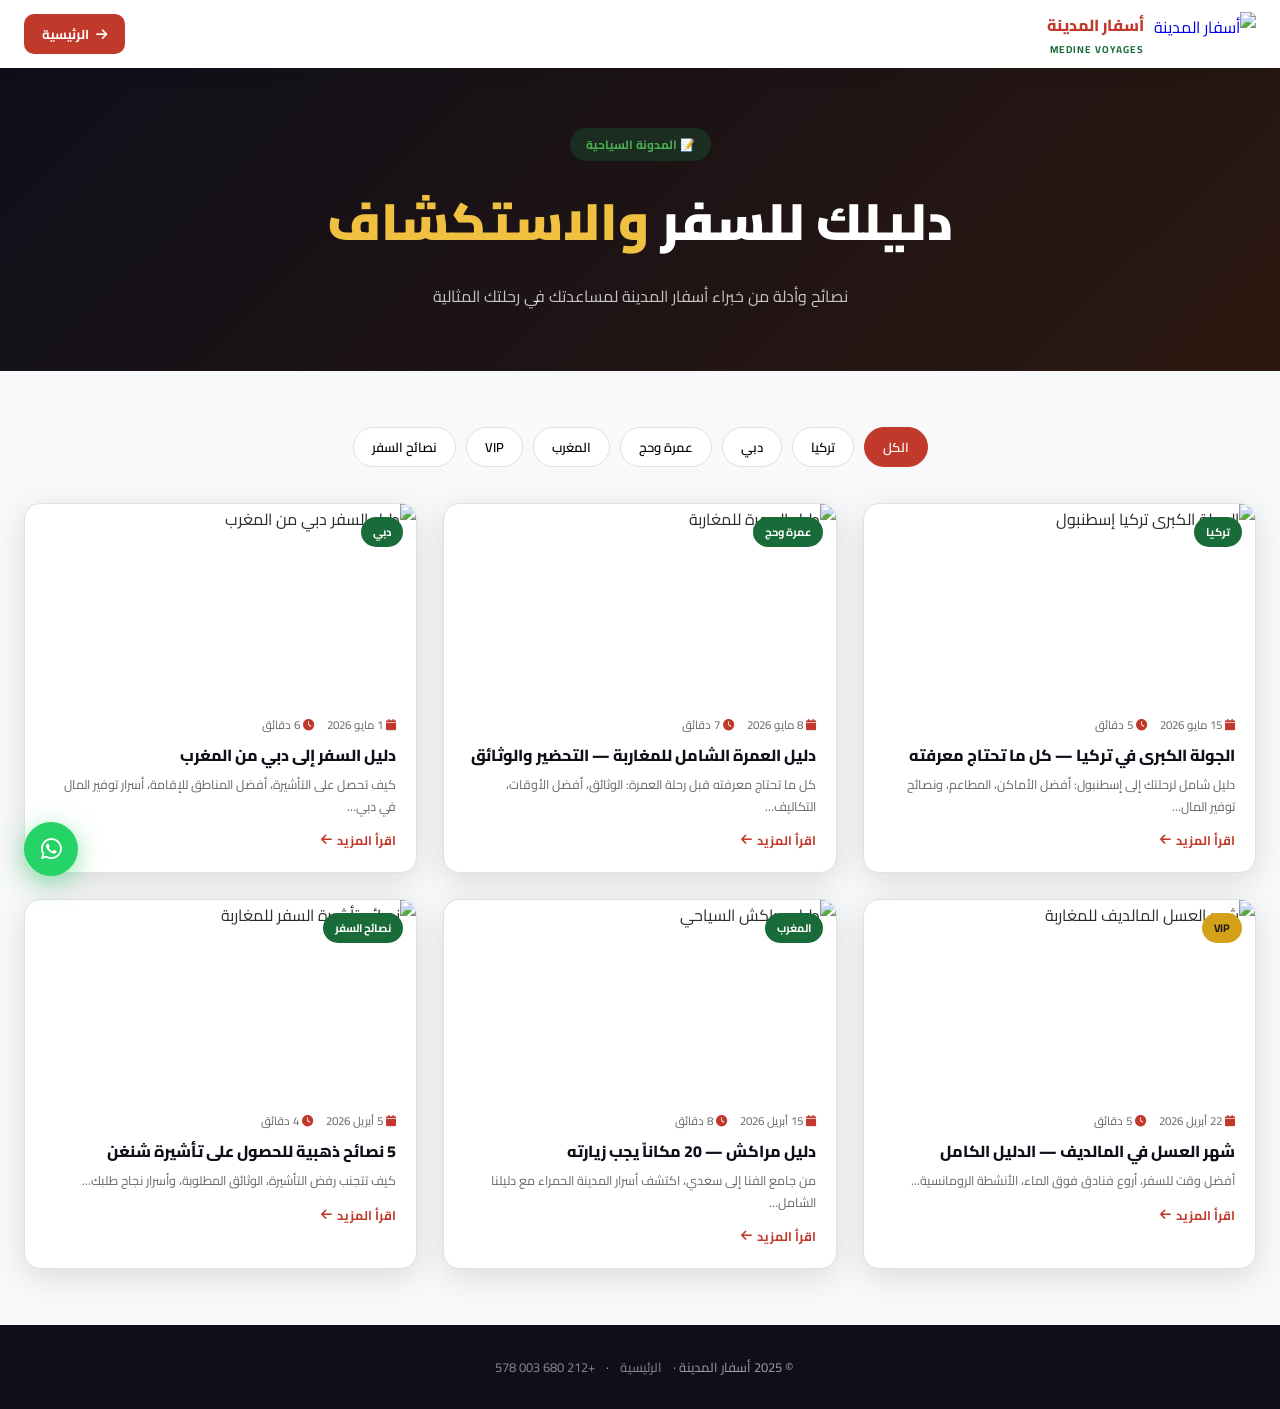
==== blog.html @ 75a71c7b "Initial commit via Netlify [skip ci]" ====
<!DOCTYPE html>
<html lang="ar" dir="rtl">
<head>
  <meta charset="UTF-8"/>
  <meta name="viewport" content="width=device-width, initial-scale=1.0"/>
  <title>مدونة السفر | أسفار المدينة — نصائح ودليل السفر من المغرب</title>
  <meta name="description" content="مدونة أسفار المدينة: دليل السفر الشامل، نصائح العمرة والحج، أفضل وجهات السياحة من المغرب — تركيا، دبي، المالديف، باريس وأكثر."/>
  <meta name="keywords" content="مدونة سفر مغرب, نصائح سفر, دليل عمرة, رحلات تركيا, رحلات دبي, وكالة سفر مغرب"/>
  <link rel="canonical" href="https://medinevoyages.ma/blog/"/>
  <meta property="og:title" content="مدونة السفر | أسفار المدينة"/>
  <meta property="og:description" content="نصائح ودليل السفر من المغرب — عمرة، تركيا، دبي، المالديف وأكثر"/>
  <meta property="og:image" content="https://media.base44.com/images/public/6a11952f4d8ce5a485f1893b/e05858b77_Designsanstitre2.png"/>
  <meta property="og:type" content="blog"/>
  <script type="application/ld+json">
  {"@context":"https://schema.org","@type":"Blog","name":"مدونة أسفار المدينة","description":"دليل السفر من المغرب","url":"https://medinevoyages.ma/blog/","publisher":{"@type":"Organization","name":"Medine Voyages","logo":"https://media.base44.com/images/public/6a11952f4d8ce5a485f1893b/e05858b77_Designsanstitre2.png"}}
  </script>
  <link rel="preconnect" href="https://fonts.googleapis.com"/>
  <link href="https://fonts.googleapis.com/css2?family=Cairo:wght@400;600;700;800;900&display=swap" rel="stylesheet"/>
  <link rel="stylesheet" href="https://cdnjs.cloudflare.com/ajax/libs/font-awesome/6.5.0/css/all.min.css"/>
  <style>
    :root{--primary:#c0392b;--green:#1a6b3a;--gold:#d4a017;--dark:#0f0f1a;--text:#2c2c2c;--text-light:#666;--bg:#f8f9fa;--border:#e0e0e0;--shadow:0 8px 32px rgba(0,0,0,.12);--radius:16px;--radius-sm:10px;}
    *{margin:0;padding:0;box-sizing:border-box;}
    body{font-family:'Cairo',sans-serif;color:var(--text);background:var(--bg);direction:rtl;}
    .navbar{background:white;box-shadow:0 2px 20px rgba(0,0,0,.08);position:sticky;top:0;z-index:100;}
    .nav-inner{max-width:1300px;margin:auto;padding:0 24px;display:flex;align-items:center;justify-content:space-between;height:68px;}
    .logo{display:flex;align-items:center;gap:10px;text-decoration:none;}
    .logo img{height:44px;object-fit:contain;}
    .logo-title{font-size:16px;font-weight:800;color:var(--primary);}
    .logo-sub{font-size:10px;color:var(--green);font-weight:700;letter-spacing:1px;}
    .btn-back{background:var(--primary);color:white;text-decoration:none;padding:8px 18px;border-radius:var(--radius-sm);font-size:13px;font-weight:700;display:flex;align-items:center;gap:7px;}

    .blog-hero{background:linear-gradient(135deg,var(--dark),#2c1810);padding:60px 24px;text-align:center;color:white;}
    .blog-hero .tag{display:inline-block;background:rgba(26,107,58,.3);color:#4caf50;padding:5px 16px;border-radius:50px;font-size:12px;font-weight:700;margin-bottom:12px;}
    .blog-hero h1{font-size:clamp(2rem,5vw,3.2rem);font-weight:900;margin-bottom:12px;}
    .blog-hero h1 span{color:#f0c040;}
    .blog-hero p{color:rgba(255,255,255,.75);font-size:1rem;max-width:550px;margin:auto;}

    .blog-container{max-width:1300px;margin:0 auto;padding:56px 24px;}
    .blog-cats{display:flex;gap:10px;flex-wrap:wrap;margin-bottom:36px;justify-content:center;}
    .cat-btn{padding:7px 18px;border:1.5px solid var(--border);background:white;border-radius:50px;font-family:'Cairo',sans-serif;font-size:13px;font-weight:600;cursor:pointer;transition:all .3s;}
    .cat-btn:hover,.cat-btn.active{background:var(--primary);border-color:var(--primary);color:white;}
    .blog-grid{display:grid;grid-template-columns:repeat(auto-fill,minmax(300px,1fr));gap:26px;}
    .blog-card{background:white;border-radius:var(--radius);overflow:hidden;box-shadow:var(--shadow);transition:all .35s;border:1.5px solid var(--border);text-decoration:none;color:inherit;display:block;}
    .blog-card:hover{transform:translateY(-6px);box-shadow:0 20px 60px rgba(0,0,0,.18);border-color:var(--green);}
    .blog-img-wrap{height:190px;overflow:hidden;position:relative;}
    .blog-img{width:100%;height:100%;object-fit:cover;transition:transform .6s;}
    .blog-card:hover .blog-img{transform:scale(1.06);}
    .blog-cat-badge{position:absolute;top:13px;right:13px;background:var(--green);color:white;padding:5px 12px;border-radius:50px;font-size:11px;font-weight:700;}
    .blog-body{padding:20px;}
    .blog-meta{font-size:11.5px;color:var(--text-light);margin-bottom:8px;display:flex;gap:12px;}
    .blog-meta i{margin-left:3px;color:var(--primary);}
    .blog-title{font-size:16px;font-weight:800;color:var(--dark);margin-bottom:8px;line-height:1.4;}
    .blog-excerpt{font-size:12.5px;color:var(--text-light);line-height:1.7;margin-bottom:12px;}
    .blog-read{color:var(--primary);font-size:12.5px;font-weight:700;display:flex;align-items:center;gap:5px;}

    footer{background:var(--dark);color:rgba(255,255,255,.6);padding:30px 24px;text-align:center;font-size:13px;}
    footer a{color:rgba(255,255,255,.5);text-decoration:none;margin:0 8px;}
    .float-wa{position:fixed;bottom:24px;left:24px;z-index:999;width:54px;height:54px;background:#25d366;border-radius:50%;display:flex;align-items:center;justify-content:center;color:white;font-size:24px;box-shadow:0 6px 25px rgba(37,211,102,.5);text-decoration:none;}
  </style>
</head>
<body>
<nav class="navbar">
  <div class="nav-inner">
    <a href="index.html" class="logo">
      <img src="https://media.base44.com/images/public/6a11952f4d8ce5a485f1893b/e05858b77_Designsanstitre2.png" alt="أسفار المدينة" />
      <div><div class="logo-title">أسفار المدينة</div><div class="logo-sub">MEDINE VOYAGES</div></div>
    </a>
    <a href="index.html" class="btn-back"><i class="fas fa-arrow-right"></i> الرئيسية</a>
  </div>
</nav>

<div class="blog-hero">
  <span class="tag">📝 المدونة السياحية</span>
  <h1>دليلك للسفر <span>والاستكشاف</span></h1>
  <p>نصائح وأدلة من خبراء أسفار المدينة لمساعدتك في رحلتك المثالية</p>
</div>

<div class="blog-container">
  <div class="blog-cats">
    <button class="cat-btn active">الكل</button>
    <button class="cat-btn">تركيا</button>
    <button class="cat-btn">دبي</button>
    <button class="cat-btn">عمرة وحج</button>
    <button class="cat-btn">المغرب</button>
    <button class="cat-btn">VIP</button>
    <button class="cat-btn">نصائح السفر</button>
  </div>
  <div class="blog-grid">
    <a href="blog/grand-tour-turquie.html" class="blog-card">
      <div class="blog-img-wrap"><img class="blog-img" src="https://images.unsplash.com/photo-1524231757912-21f4fe3a7200?w=600&q=80" alt="الجولة الكبرى تركيا إسطنبول" loading="lazy"/><span class="blog-cat-badge">تركيا</span></div>
      <div class="blog-body"><div class="blog-meta"><span><i class="fas fa-calendar"></i>15 مايو 2026</span><span><i class="fas fa-clock"></i>5 دقائق</span></div><h2 class="blog-title">الجولة الكبرى في تركيا — كل ما تحتاج معرفته</h2><p class="blog-excerpt">دليل شامل لرحلتك إلى إسطنبول: أفضل الأماكن، المطاعم، ونصائح توفير المال...</p><span class="blog-read">اقرأ المزيد <i class="fas fa-arrow-left"></i></span></div>
    </a>
    <a href="blog/omra-guide.html" class="blog-card">
      <div class="blog-img-wrap"><img class="blog-img" src="https://media.base44.com/images/public/6a11952f4d8ce5a485f1893b/220b930e9_Gemini_Generated_Image_1j6gle1j6gle1j6g.png" alt="دليل العمرة للمغاربة" loading="lazy"/><span class="blog-cat-badge">عمرة وحج</span></div>
      <div class="blog-body"><div class="blog-meta"><span><i class="fas fa-calendar"></i>8 مايو 2026</span><span><i class="fas fa-clock"></i>7 دقائق</span></div><h2 class="blog-title">دليل العمرة الشامل للمغاربة — التحضير والوثائق</h2><p class="blog-excerpt">كل ما تحتاج معرفته قبل رحلة العمرة: الوثائق، أفضل الأوقات، التكاليف...</p><span class="blog-read">اقرأ المزيد <i class="fas fa-arrow-left"></i></span></div>
    </a>
    <a href="blog/dubai-travel-guide.html" class="blog-card">
      <div class="blog-img-wrap"><img class="blog-img" src="https://images.unsplash.com/photo-1512453979798-5ea266f8880c?w=600&q=80" alt="دليل السفر دبي من المغرب" loading="lazy"/><span class="blog-cat-badge">دبي</span></div>
      <div class="blog-body"><div class="blog-meta"><span><i class="fas fa-calendar"></i>1 مايو 2026</span><span><i class="fas fa-clock"></i>6 دقائق</span></div><h2 class="blog-title">دليل السفر إلى دبي من المغرب</h2><p class="blog-excerpt">كيف تحصل على التأشيرة، أفضل المناطق للإقامة، أسرار توفير المال في دبي...</p><span class="blog-read">اقرأ المزيد <i class="fas fa-arrow-left"></i></span></div>
    </a>
    <a href="blog/maldives-honeymoon.html" class="blog-card">
      <div class="blog-img-wrap"><img class="blog-img" src="https://images.unsplash.com/photo-1573843981267-be1999ff37cd?w=600&q=80" alt="شهر العسل المالديف للمغاربة" loading="lazy"/><span class="blog-cat-badge" style="background:var(--gold);color:#1a1a1a;">VIP</span></div>
      <div class="blog-body"><div class="blog-meta"><span><i class="fas fa-calendar"></i>22 أبريل 2026</span><span><i class="fas fa-clock"></i>5 دقائق</span></div><h2 class="blog-title">شهر العسل في المالديف — الدليل الكامل</h2><p class="blog-excerpt">أفضل وقت للسفر، أروع فنادق فوق الماء، الأنشطة الرومانسية...</p><span class="blog-read">اقرأ المزيد <i class="fas fa-arrow-left"></i></span></div>
    </a>
    <a href="blog/marrakech-guide.html" class="blog-card">
      <div class="blog-img-wrap"><img class="blog-img" src="https://media.base44.com/images/public/6a11952f4d8ce5a485f1893b/e4318a373_Gemini_Generated_Image_huy1eohuy1eohuy1.png" alt="دليل مراكش السياحي" loading="lazy"/><span class="blog-cat-badge">المغرب</span></div>
      <div class="blog-body"><div class="blog-meta"><span><i class="fas fa-calendar"></i>15 أبريل 2026</span><span><i class="fas fa-clock"></i>8 دقائق</span></div><h2 class="blog-title">دليل مراكش — 20 مكاناً يجب زيارته</h2><p class="blog-excerpt">من جامع الفنا إلى سعدي، اكتشف أسرار المدينة الحمراء مع دليلنا الشامل...</p><span class="blog-read">اقرأ المزيد <i class="fas fa-arrow-left"></i></span></div>
    </a>
    <a href="blog/visa-tips.html" class="blog-card">
      <div class="blog-img-wrap"><img class="blog-img" src="https://images.unsplash.com/photo-1503220317375-aaad61436b1b?w=600&q=80" alt="نصائح تأشيرة السفر للمغاربة" loading="lazy"/><span class="blog-cat-badge">نصائح السفر</span></div>
      <div class="blog-body"><div class="blog-meta"><span><i class="fas fa-calendar"></i>5 أبريل 2026</span><span><i class="fas fa-clock"></i>4 دقائق</span></div><h2 class="blog-title">5 نصائح ذهبية للحصول على تأشيرة شنغن</h2><p class="blog-excerpt">كيف تتجنب رفض التأشيرة، الوثائق المطلوبة، وأسرار نجاح طلبك...</p><span class="blog-read">اقرأ المزيد <i class="fas fa-arrow-left"></i></span></div>
    </a>
  </div>
</div>

<footer>
  <p>© 2025 أسفار المدينة · <a href="index.html">الرئيسية</a> · <a href="tel:+212680003578">+212 680 003 578</a></p>
</footer>

<a href="https://wa.me/212680003578" class="float-wa" target="_blank" aria-label="واتساب"><i class="fab fa-whatsapp"></i></a>

<script>
document.querySelectorAll('.cat-btn').forEach(b=>b.addEventListener('click',function(){
  document.querySelectorAll('.cat-btn').forEach(x=>x.classList.remove('active'));
  this.classList.add('active');
}));
</script>
</body>
</html>
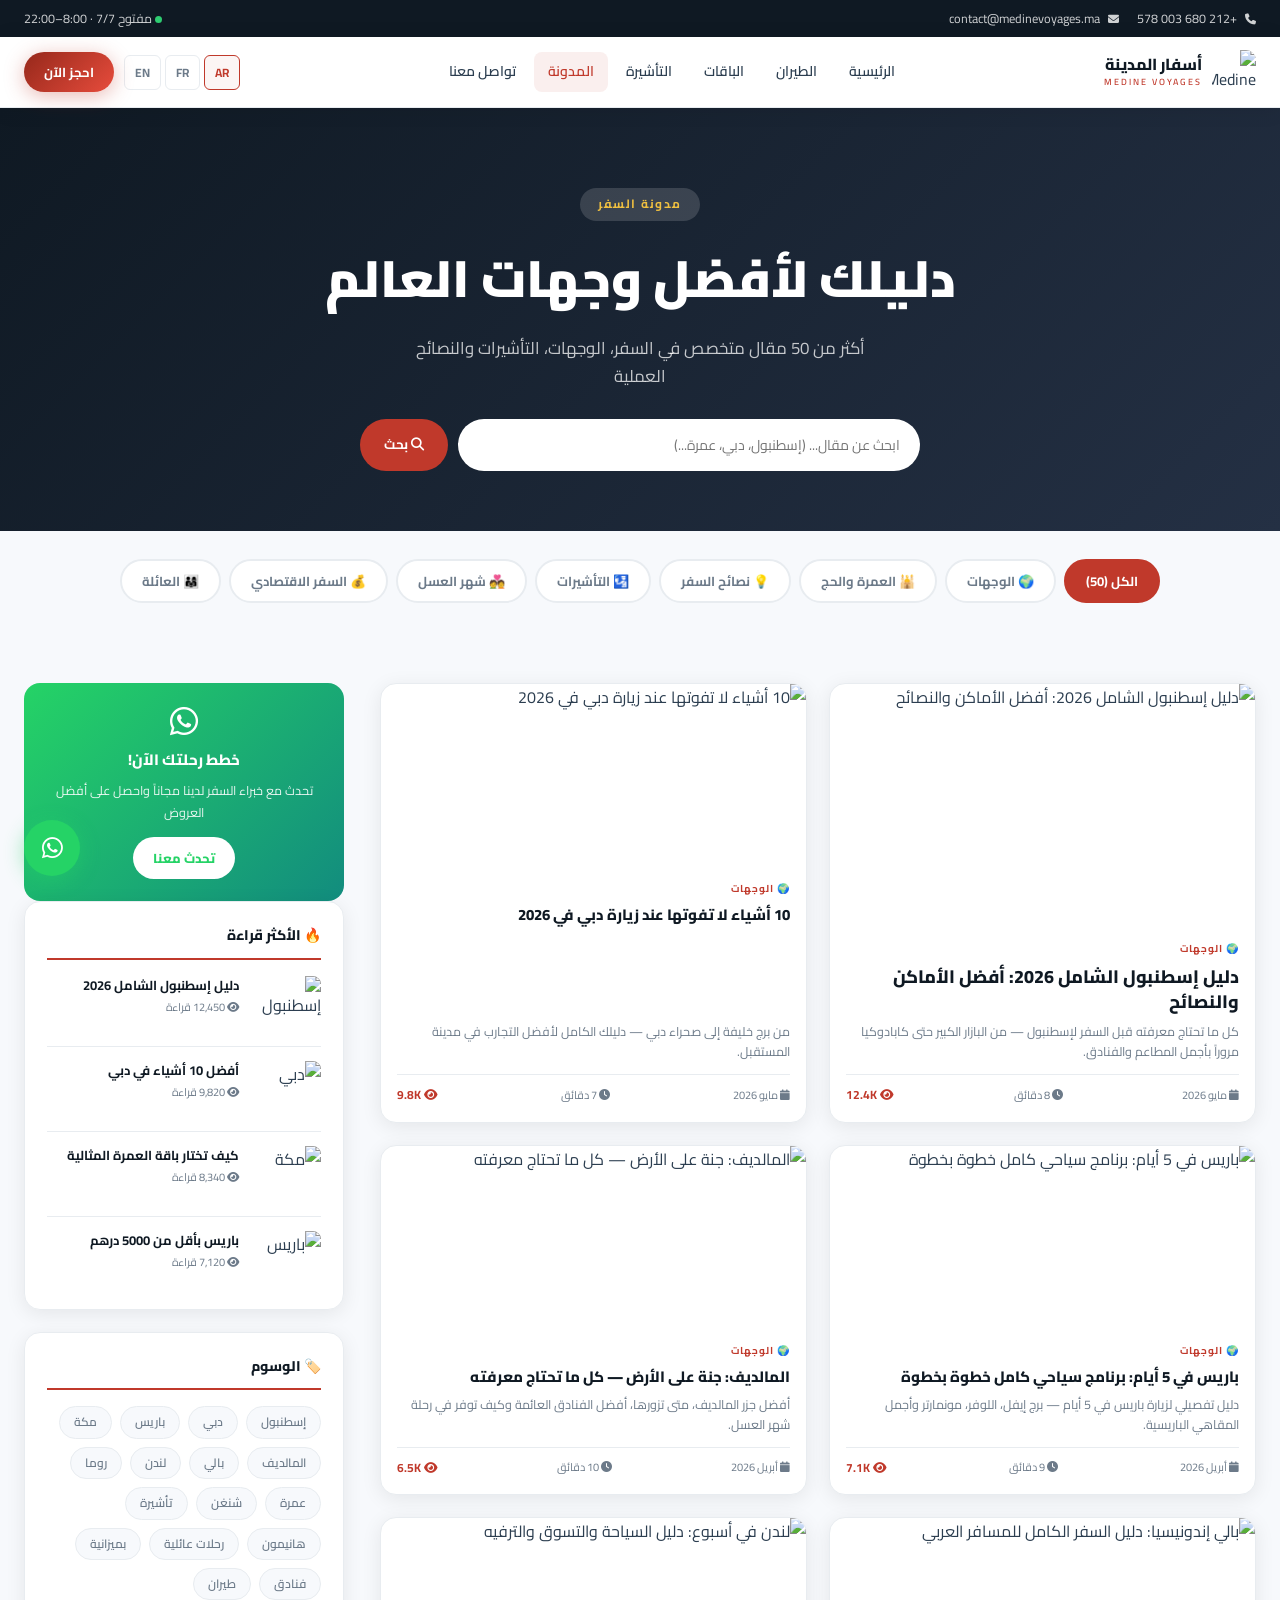
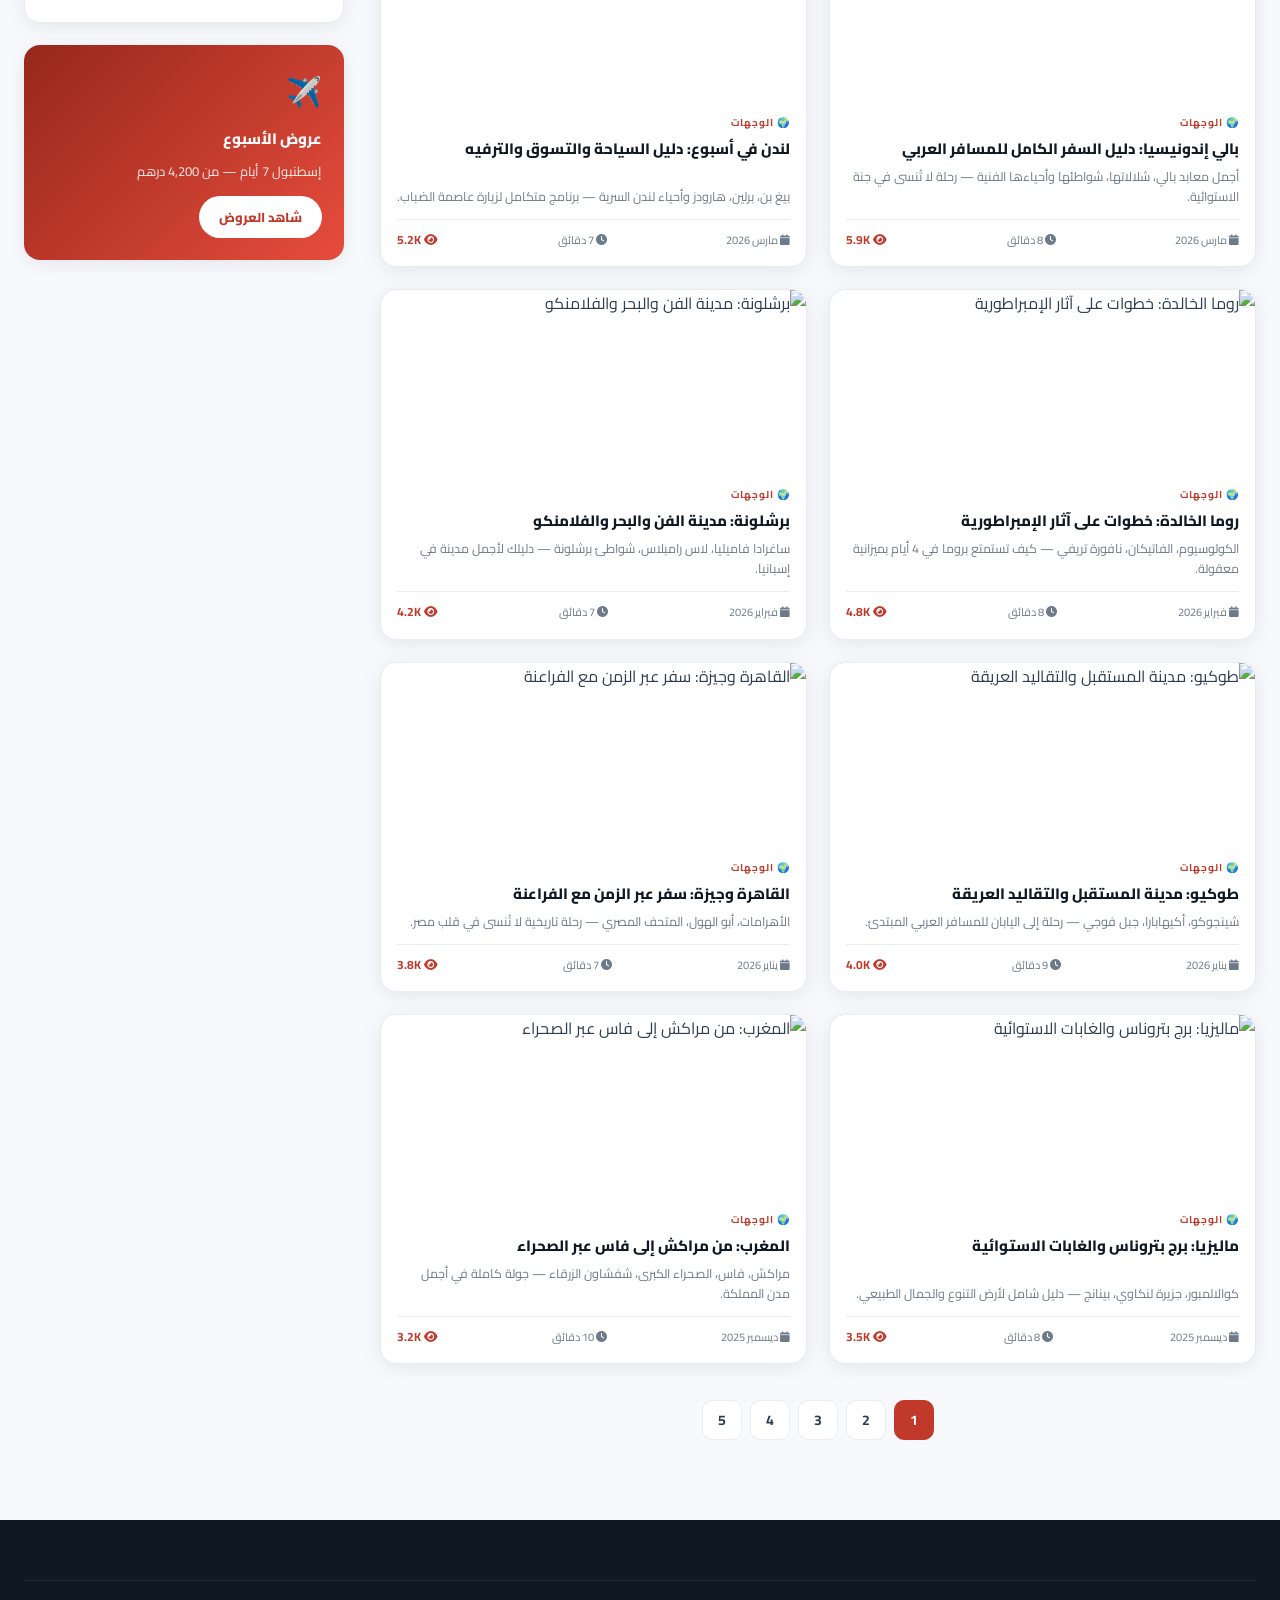
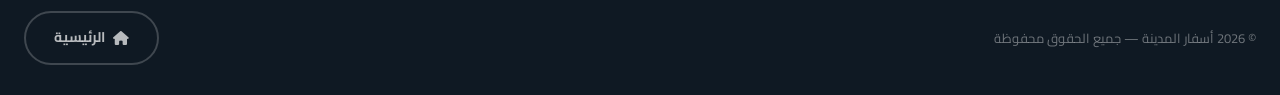
==== commit 39cc9d6c: "📝 Blog 50 articles + navbar link — blog.html" ====
--- a/blog.html
+++ b/blog.html
@@ -2,128 +2,508 @@
 <html lang="ar" dir="rtl">
 <head>
   <meta charset="UTF-8"/>
-  <meta name="viewport" content="width=device-width, initial-scale=1.0"/>
-  <title>مدونة السفر | أسفار المدينة — نصائح ودليل السفر من المغرب</title>
-  <meta name="description" content="مدونة أسفار المدينة: دليل السفر الشامل، نصائح العمرة والحج، أفضل وجهات السياحة من المغرب — تركيا، دبي، المالديف، باريس وأكثر."/>
-  <meta name="keywords" content="مدونة سفر مغرب, نصائح سفر, دليل عمرة, رحلات تركيا, رحلات دبي, وكالة سفر مغرب"/>
-  <link rel="canonical" href="https://medinevoyages.ma/blog/"/>
-  <meta property="og:title" content="مدونة السفر | أسفار المدينة"/>
-  <meta property="og:description" content="نصائح ودليل السفر من المغرب — عمرة، تركيا، دبي، المالديف وأكثر"/>
-  <meta property="og:image" content="https://media.base44.com/images/public/6a11952f4d8ce5a485f1893b/e05858b77_Designsanstitre2.png"/>
-  <meta property="og:type" content="blog"/>
-  <script type="application/ld+json">
-  {"@context":"https://schema.org","@type":"Blog","name":"مدونة أسفار المدينة","description":"دليل السفر من المغرب","url":"https://medinevoyages.ma/blog/","publisher":{"@type":"Organization","name":"Medine Voyages","logo":"https://media.base44.com/images/public/6a11952f4d8ce5a485f1893b/e05858b77_Designsanstitre2.png"}}
-  </script>
+  <meta name="viewport" content="width=device-width,initial-scale=1.0"/>
+  <title>مدونة السفر | أسفار المدينة - Medine Voyages</title>
+  <meta name="description" content="مدونة السفر من أسفار المدينة — دليل شامل للوجهات السياحية، نصائح السفر، التأشيرات، العمرة وأكثر من 50 مقال متخصص."/>
+  <meta name="theme-color" content="#c0392b"/>
   <link rel="preconnect" href="https://fonts.googleapis.com"/>
-  <link href="https://fonts.googleapis.com/css2?family=Cairo:wght@400;600;700;800;900&display=swap" rel="stylesheet"/>
+  <link rel="preconnect" href="https://fonts.gstatic.com" crossorigin/>
+  <link rel="stylesheet" href="https://fonts.googleapis.com/css2?family=Cairo:wght@400;600;700;800;900&display=swap"/>
   <link rel="stylesheet" href="https://cdnjs.cloudflare.com/ajax/libs/font-awesome/6.5.0/css/all.min.css"/>
+  <link rel="stylesheet" href="css/variables.css"/>
+  <link rel="stylesheet" href="css/main.css"/>
   <style>
-    :root{--primary:#c0392b;--green:#1a6b3a;--gold:#d4a017;--dark:#0f0f1a;--text:#2c2c2c;--text-light:#666;--bg:#f8f9fa;--border:#e0e0e0;--shadow:0 8px 32px rgba(0,0,0,.12);--radius:16px;--radius-sm:10px;}
-    *{margin:0;padding:0;box-sizing:border-box;}
-    body{font-family:'Cairo',sans-serif;color:var(--text);background:var(--bg);direction:rtl;}
-    .navbar{background:white;box-shadow:0 2px 20px rgba(0,0,0,.08);position:sticky;top:0;z-index:100;}
-    .nav-inner{max-width:1300px;margin:auto;padding:0 24px;display:flex;align-items:center;justify-content:space-between;height:68px;}
-    .logo{display:flex;align-items:center;gap:10px;text-decoration:none;}
-    .logo img{height:44px;object-fit:contain;}
-    .logo-title{font-size:16px;font-weight:800;color:var(--primary);}
-    .logo-sub{font-size:10px;color:var(--green);font-weight:700;letter-spacing:1px;}
-    .btn-back{background:var(--primary);color:white;text-decoration:none;padding:8px 18px;border-radius:var(--radius-sm);font-size:13px;font-weight:700;display:flex;align-items:center;gap:7px;}
-
-    .blog-hero{background:linear-gradient(135deg,var(--dark),#2c1810);padding:60px 24px;text-align:center;color:white;}
-    .blog-hero .tag{display:inline-block;background:rgba(26,107,58,.3);color:#4caf50;padding:5px 16px;border-radius:50px;font-size:12px;font-weight:700;margin-bottom:12px;}
-    .blog-hero h1{font-size:clamp(2rem,5vw,3.2rem);font-weight:900;margin-bottom:12px;}
-    .blog-hero h1 span{color:#f0c040;}
-    .blog-hero p{color:rgba(255,255,255,.75);font-size:1rem;max-width:550px;margin:auto;}
-
-    .blog-container{max-width:1300px;margin:0 auto;padding:56px 24px;}
-    .blog-cats{display:flex;gap:10px;flex-wrap:wrap;margin-bottom:36px;justify-content:center;}
-    .cat-btn{padding:7px 18px;border:1.5px solid var(--border);background:white;border-radius:50px;font-family:'Cairo',sans-serif;font-size:13px;font-weight:600;cursor:pointer;transition:all .3s;}
-    .cat-btn:hover,.cat-btn.active{background:var(--primary);border-color:var(--primary);color:white;}
-    .blog-grid{display:grid;grid-template-columns:repeat(auto-fill,minmax(300px,1fr));gap:26px;}
-    .blog-card{background:white;border-radius:var(--radius);overflow:hidden;box-shadow:var(--shadow);transition:all .35s;border:1.5px solid var(--border);text-decoration:none;color:inherit;display:block;}
-    .blog-card:hover{transform:translateY(-6px);box-shadow:0 20px 60px rgba(0,0,0,.18);border-color:var(--green);}
-    .blog-img-wrap{height:190px;overflow:hidden;position:relative;}
-    .blog-img{width:100%;height:100%;object-fit:cover;transition:transform .6s;}
-    .blog-card:hover .blog-img{transform:scale(1.06);}
-    .blog-cat-badge{position:absolute;top:13px;right:13px;background:var(--green);color:white;padding:5px 12px;border-radius:50px;font-size:11px;font-weight:700;}
-    .blog-body{padding:20px;}
-    .blog-meta{font-size:11.5px;color:var(--text-light);margin-bottom:8px;display:flex;gap:12px;}
-    .blog-meta i{margin-left:3px;color:var(--primary);}
-    .blog-title{font-size:16px;font-weight:800;color:var(--dark);margin-bottom:8px;line-height:1.4;}
-    .blog-excerpt{font-size:12.5px;color:var(--text-light);line-height:1.7;margin-bottom:12px;}
-    .blog-read{color:var(--primary);font-size:12.5px;font-weight:700;display:flex;align-items:center;gap:5px;}
-
-    footer{background:var(--dark);color:rgba(255,255,255,.6);padding:30px 24px;text-align:center;font-size:13px;}
-    footer a{color:rgba(255,255,255,.5);text-decoration:none;margin:0 8px;}
-    .float-wa{position:fixed;bottom:24px;left:24px;z-index:999;width:54px;height:54px;background:#25d366;border-radius:50%;display:flex;align-items:center;justify-content:center;color:white;font-size:24px;box-shadow:0 6px 25px rgba(37,211,102,.5);text-decoration:none;}
+    .blog-hero {
+      background: var(--grad-dark);
+      padding: 80px 0 60px;
+      text-align: center;
+      color: white;
+      position: relative;
+      overflow: hidden;
+    }
+    .blog-hero::before {
+      content: '';
+      position: absolute; inset: 0;
+      background: url('https://images.unsplash.com/photo-1488085061387-422e29b40080?w=1400&q=60&fm=webp&auto=format') center/cover;
+      opacity: .18;
+    }
+    .blog-hero-content { position: relative; z-index: 2; }
+    .blog-hero h1 { font-size: clamp(2rem,5vw,3.2rem); font-weight:900; margin-bottom:12px; }
+    .blog-hero p { font-size:1.05rem; color:rgba(255,255,255,.75); max-width:500px; margin:auto; }
+
+    .blog-search-bar {
+      max-width: 560px; margin: 28px auto 0;
+      display: flex; gap: 10px;
+    }
+    .blog-search-bar input {
+      flex:1; padding:13px 20px; border-radius:50px;
+      border:none; font-size:14px; font-family:'Cairo',sans-serif;
+      color: var(--text);
+    }
+    .blog-search-bar button {
+      padding:13px 24px; border-radius:50px;
+      background:var(--primary); color:white;
+      border:none; font-family:'Cairo',sans-serif;
+      font-weight:700; cursor:pointer;
+    }
+
+    .blog-cats {
+      display:flex; gap:8px; flex-wrap:wrap;
+      justify-content:center; padding:28px 0 0;
+    }
+    .blog-cat-btn {
+      padding:8px 20px; border-radius:50px; font-size:13px; font-weight:700;
+      border:2px solid var(--border); background:white; color:var(--text-muted);
+      cursor:pointer; transition:var(--transition); font-family:'Cairo',sans-serif;
+    }
+    .blog-cat-btn.active, .blog-cat-btn:hover {
+      border-color:var(--primary); background:var(--primary); color:white;
+    }
+
+    .blog-main-grid {
+      display: grid;
+      grid-template-columns: 1fr 320px;
+      gap: 36px;
+      align-items: start;
+    }
+    .articles-grid {
+      display: grid;
+      grid-template-columns: repeat(2, 1fr);
+      gap: 22px;
+    }
+    .article-card {
+      background:white; border-radius:var(--radius);
+      overflow:hidden; box-shadow:var(--shadow);
+      border:1.5px solid var(--border); transition:var(--transition);
+      display:flex; flex-direction:column;
+    }
+    .article-card:hover { transform:translateY(-5px); box-shadow:var(--shadow-lg); }
+    .article-card a { text-decoration:none; color:inherit; display:flex; flex-direction:column; height:100%; }
+    .article-img-wrap { height:180px; overflow:hidden; flex-shrink:0; }
+    .article-img { width:100%; height:100%; object-fit:cover; transition:transform .5s ease; }
+    .article-card:hover .article-img { transform:scale(1.06); }
+    .article-body { padding:16px; display:flex; flex-direction:column; flex:1; }
+    .article-cat {
+      font-size:10px; font-weight:700; color:var(--primary);
+      letter-spacing:1px; text-transform:uppercase; margin-bottom:7px;
+    }
+    .article-title {
+      font-size:15px; font-weight:800; color:var(--dark);
+      line-height:1.4; margin-bottom:8px; flex:1;
+    }
+    .article-excerpt {
+      font-size:12.5px; color:var(--text-muted);
+      line-height:1.6; margin-bottom:12px;
+      display:-webkit-box; -webkit-line-clamp:2; -webkit-box-orient:vertical; overflow:hidden;
+    }
+    .article-meta {
+      display:flex; align-items:center; justify-content:space-between;
+      font-size:11px; color:var(--text-muted); padding-top:10px;
+      border-top:1px solid var(--border); margin-top:auto;
+    }
+    .article-read { color:var(--primary); font-weight:700; font-size:12px; }
+
+    /* Featured article */
+    .article-card.featured .article-img-wrap { height:240px; }
+    .article-card.featured .article-title { font-size:18px; }
+
+    /* Sidebar */
+    .blog-sidebar { position:sticky; top:90px; }
+    .sidebar-widget {
+      background:white; border-radius:var(--radius);
+      padding:22px; border:1.5px solid var(--border);
+      box-shadow:var(--shadow); margin-bottom:22px;
+    }
+    .sidebar-title {
+      font-size:14px; font-weight:800; color:var(--dark);
+      margin-bottom:16px; padding-bottom:10px;
+      border-bottom:2px solid var(--primary);
+    }
+    .popular-item {
+      display:flex; gap:12px; margin-bottom:14px;
+      padding-bottom:14px; border-bottom:1px solid var(--border);
+    }
+    .popular-item:last-child { border:none; margin:0; padding:0; }
+    .popular-img {
+      width:70px; height:56px; border-radius:8px;
+      object-fit:cover; flex-shrink:0;
+    }
+    .popular-title { font-size:13px; font-weight:700; color:var(--dark); line-height:1.4; margin-bottom:4px; }
+    .popular-date { font-size:11px; color:var(--text-muted); }
+
+    .tag-cloud { display:flex; flex-wrap:wrap; gap:8px; }
+    .tag {
+      padding:5px 14px; border-radius:20px; font-size:12px; font-weight:600;
+      background:var(--bg); color:var(--text-muted); border:1px solid var(--border);
+      cursor:pointer; transition:var(--transition);
+    }
+    .tag:hover { background:var(--primary); color:white; border-color:var(--primary); }
+
+    .wa-widget {
+      background:linear-gradient(135deg,#25d366,#128c7e);
+      border-radius:var(--radius); padding:22px; color:white; text-align:center;
+    }
+    .wa-widget i { font-size:2rem; margin-bottom:10px; }
+    .wa-widget h4 { font-size:15px; font-weight:800; margin-bottom:8px; }
+    .wa-widget p { font-size:12.5px; opacity:.9; margin-bottom:14px; }
+    .wa-widget a { background:white; color:#25d366; padding:10px 20px; border-radius:50px; font-weight:800; font-size:13px; display:inline-block; }
+
+    /* Pagination */
+    .pagination {
+      display:flex; justify-content:center; gap:8px; margin-top:36px; flex-wrap:wrap;
+    }
+    .page-btn {
+      width:40px; height:40px; border-radius:10px; border:1.5px solid var(--border);
+      background:white; color:var(--text); font-weight:700; font-size:14px;
+      cursor:pointer; transition:var(--transition); display:flex; align-items:center; justify-content:center;
+      font-family:'Cairo',sans-serif;
+    }
+    .page-btn.active, .page-btn:hover { background:var(--primary); color:white; border-color:var(--primary); }
+
+    @media(max-width:1024px) {
+      .blog-main-grid { grid-template-columns:1fr; }
+      .blog-sidebar { position:static; }
+    }
+    @media(max-width:768px) {
+      .articles-grid { grid-template-columns:1fr; }
+      .blog-hero { padding:50px 0 40px; }
+      .blog-search-bar { flex-direction:column; padding:0 16px; }
+      .blog-cats { padding:20px 16px 0; }
+    }
   </style>
 </head>
-<body>
-<nav class="navbar">
-  <div class="nav-inner">
+<body class="lang-ar">
+
+<!-- TOPBAR -->
+<div class="topbar">
+  <div class="container topbar-inner">
+    <div class="topbar-left">
+      <a href="tel:+212680003578"><i class="fas fa-phone"></i> +212 680 003 578</a>
+      <a href="mailto:contact@medinevoyages.ma"><i class="fas fa-envelope"></i> contact@medinevoyages.ma</a>
+    </div>
+    <div class="topbar-right">
+      <span><span class="status-dot"></span> مفتوح 7/7 · 8:00–22:00</span>
+    </div>
+  </div>
+</div>
+
+<!-- NAVBAR -->
+<nav class="navbar" id="navbar">
+  <div class="container nav-inner">
     <a href="index.html" class="logo">
-      <img src="https://media.base44.com/images/public/6a11952f4d8ce5a485f1893b/e05858b77_Designsanstitre2.png" alt="أسفار المدينة" />
-      <div><div class="logo-title">أسفار المدينة</div><div class="logo-sub">MEDINE VOYAGES</div></div>
+      <img src="https://media.base44.com/images/public/6a11952f4d8ce5a485f1893b/e05858b77_Designsanstitre2.png" alt="Medine Voyages" width="44" height="44"/>
+      <div class="logo-text">
+        <span class="logo-title">أسفار المدينة</span>
+        <span class="logo-sub">MEDINE VOYAGES</span>
+      </div>
     </a>
-    <a href="index.html" class="btn-back"><i class="fas fa-arrow-right"></i> الرئيسية</a>
+    <div class="nav-links" id="navLinks">
+      <a href="index.html">الرئيسية</a>
+      <a href="index.html#flights">الطيران</a>
+      <a href="index.html#packages">الباقات</a>
+      <a href="index.html#visa">التأشيرة</a>
+      <a href="blog.html" class="active">المدونة</a>
+      <a href="index.html#contact">تواصل معنا</a>
+    </div>
+    <div class="nav-actions">
+      <div class="lang-switcher">
+        <button class="lang-btn active" data-lang="ar">AR</button>
+        <button class="lang-btn" data-lang="fr">FR</button>
+        <button class="lang-btn" data-lang="en">EN</button>
+      </div>
+      <a href="index.html#packages" class="btn btn-primary btn-sm">احجز الآن</a>
+      <button class="hamburger" id="hamburger"><span></span><span></span><span></span></button>
+    </div>
   </div>
 </nav>
 
+<!-- BLOG HERO -->
 <div class="blog-hero">
-  <span class="tag">📝 المدونة السياحية</span>
-  <h1>دليلك للسفر <span>والاستكشاف</span></h1>
-  <p>نصائح وأدلة من خبراء أسفار المدينة لمساعدتك في رحلتك المثالية</p>
-</div>
-
-<div class="blog-container">
-  <div class="blog-cats">
-    <button class="cat-btn active">الكل</button>
-    <button class="cat-btn">تركيا</button>
-    <button class="cat-btn">دبي</button>
-    <button class="cat-btn">عمرة وحج</button>
-    <button class="cat-btn">المغرب</button>
-    <button class="cat-btn">VIP</button>
-    <button class="cat-btn">نصائح السفر</button>
-  </div>
-  <div class="blog-grid">
-    <a href="blog/grand-tour-turquie.html" class="blog-card">
-      <div class="blog-img-wrap"><img class="blog-img" src="https://images.unsplash.com/photo-1524231757912-21f4fe3a7200?w=600&q=80" alt="الجولة الكبرى تركيا إسطنبول" loading="lazy"/><span class="blog-cat-badge">تركيا</span></div>
-      <div class="blog-body"><div class="blog-meta"><span><i class="fas fa-calendar"></i>15 مايو 2026</span><span><i class="fas fa-clock"></i>5 دقائق</span></div><h2 class="blog-title">الجولة الكبرى في تركيا — كل ما تحتاج معرفته</h2><p class="blog-excerpt">دليل شامل لرحلتك إلى إسطنبول: أفضل الأماكن، المطاعم، ونصائح توفير المال...</p><span class="blog-read">اقرأ المزيد <i class="fas fa-arrow-left"></i></span></div>
-    </a>
-    <a href="blog/omra-guide.html" class="blog-card">
-      <div class="blog-img-wrap"><img class="blog-img" src="https://media.base44.com/images/public/6a11952f4d8ce5a485f1893b/220b930e9_Gemini_Generated_Image_1j6gle1j6gle1j6g.png" alt="دليل العمرة للمغاربة" loading="lazy"/><span class="blog-cat-badge">عمرة وحج</span></div>
-      <div class="blog-body"><div class="blog-meta"><span><i class="fas fa-calendar"></i>8 مايو 2026</span><span><i class="fas fa-clock"></i>7 دقائق</span></div><h2 class="blog-title">دليل العمرة الشامل للمغاربة — التحضير والوثائق</h2><p class="blog-excerpt">كل ما تحتاج معرفته قبل رحلة العمرة: الوثائق، أفضل الأوقات، التكاليف...</p><span class="blog-read">اقرأ المزيد <i class="fas fa-arrow-left"></i></span></div>
-    </a>
-    <a href="blog/dubai-travel-guide.html" class="blog-card">
-      <div class="blog-img-wrap"><img class="blog-img" src="https://images.unsplash.com/photo-1512453979798-5ea266f8880c?w=600&q=80" alt="دليل السفر دبي من المغرب" loading="lazy"/><span class="blog-cat-badge">دبي</span></div>
-      <div class="blog-body"><div class="blog-meta"><span><i class="fas fa-calendar"></i>1 مايو 2026</span><span><i class="fas fa-clock"></i>6 دقائق</span></div><h2 class="blog-title">دليل السفر إلى دبي من المغرب</h2><p class="blog-excerpt">كيف تحصل على التأشيرة، أفضل المناطق للإقامة، أسرار توفير المال في دبي...</p><span class="blog-read">اقرأ المزيد <i class="fas fa-arrow-left"></i></span></div>
-    </a>
-    <a href="blog/maldives-honeymoon.html" class="blog-card">
-      <div class="blog-img-wrap"><img class="blog-img" src="https://images.unsplash.com/photo-1573843981267-be1999ff37cd?w=600&q=80" alt="شهر العسل المالديف للمغاربة" loading="lazy"/><span class="blog-cat-badge" style="background:var(--gold);color:#1a1a1a;">VIP</span></div>
-      <div class="blog-body"><div class="blog-meta"><span><i class="fas fa-calendar"></i>22 أبريل 2026</span><span><i class="fas fa-clock"></i>5 دقائق</span></div><h2 class="blog-title">شهر العسل في المالديف — الدليل الكامل</h2><p class="blog-excerpt">أفضل وقت للسفر، أروع فنادق فوق الماء، الأنشطة الرومانسية...</p><span class="blog-read">اقرأ المزيد <i class="fas fa-arrow-left"></i></span></div>
-    </a>
-    <a href="blog/marrakech-guide.html" class="blog-card">
-      <div class="blog-img-wrap"><img class="blog-img" src="https://media.base44.com/images/public/6a11952f4d8ce5a485f1893b/e4318a373_Gemini_Generated_Image_huy1eohuy1eohuy1.png" alt="دليل مراكش السياحي" loading="lazy"/><span class="blog-cat-badge">المغرب</span></div>
-      <div class="blog-body"><div class="blog-meta"><span><i class="fas fa-calendar"></i>15 أبريل 2026</span><span><i class="fas fa-clock"></i>8 دقائق</span></div><h2 class="blog-title">دليل مراكش — 20 مكاناً يجب زيارته</h2><p class="blog-excerpt">من جامع الفنا إلى سعدي، اكتشف أسرار المدينة الحمراء مع دليلنا الشامل...</p><span class="blog-read">اقرأ المزيد <i class="fas fa-arrow-left"></i></span></div>
-    </a>
-    <a href="blog/visa-tips.html" class="blog-card">
-      <div class="blog-img-wrap"><img class="blog-img" src="https://images.unsplash.com/photo-1503220317375-aaad61436b1b?w=600&q=80" alt="نصائح تأشيرة السفر للمغاربة" loading="lazy"/><span class="blog-cat-badge">نصائح السفر</span></div>
-      <div class="blog-body"><div class="blog-meta"><span><i class="fas fa-calendar"></i>5 أبريل 2026</span><span><i class="fas fa-clock"></i>4 دقائق</span></div><h2 class="blog-title">5 نصائح ذهبية للحصول على تأشيرة شنغن</h2><p class="blog-excerpt">كيف تتجنب رفض التأشيرة، الوثائق المطلوبة، وأسرار نجاح طلبك...</p><span class="blog-read">اقرأ المزيد <i class="fas fa-arrow-left"></i></span></div>
-    </a>
+  <div class="container blog-hero-content">
+    <div class="section-tag" style="background:rgba(255,255,255,.15);color:var(--gold-light);margin-bottom:14px">مدونة السفر</div>
+    <h1>دليلك لأفضل وجهات العالم</h1>
+    <p>أكثر من 50 مقال متخصص في السفر، الوجهات، التأشيرات والنصائح العملية</p>
+    <div class="blog-search-bar">
+      <input type="text" id="searchInput" placeholder="ابحث عن مقال... (إسطنبول، دبي، عمرة...)"/>
+      <button onclick="searchArticles()"><i class="fas fa-search"></i> بحث</button>
+    </div>
   </div>
 </div>
 
-<footer>
-  <p>© 2025 أسفار المدينة · <a href="index.html">الرئيسية</a> · <a href="tel:+212680003578">+212 680 003 578</a></p>
+<!-- CATEGORIES -->
+<div class="container">
+  <div class="blog-cats" id="catFilter">
+    <button class="blog-cat-btn active" data-cat="all">الكل (50)</button>
+    <button class="blog-cat-btn" data-cat="destinations">🌍 الوجهات</button>
+    <button class="blog-cat-btn" data-cat="omra">🕌 العمرة والحج</button>
+    <button class="blog-cat-btn" data-cat="tips">💡 نصائح السفر</button>
+    <button class="blog-cat-btn" data-cat="visa">🛂 التأشيرات</button>
+    <button class="blog-cat-btn" data-cat="honeymoon">💑 شهر العسل</button>
+    <button class="blog-cat-btn" data-cat="budget">💰 السفر الاقتصادي</button>
+    <button class="blog-cat-btn" data-cat="family">👨‍👩‍👧 العائلة</button>
+  </div>
+</div>
+
+<!-- MAIN CONTENT -->
+<section class="section">
+  <div class="container">
+    <div class="blog-main-grid">
+
+      <!-- ARTICLES -->
+      <div>
+        <div class="articles-grid" id="articlesGrid">
+          <!-- Articles injected by JS -->
+        </div>
+        <div class="pagination" id="pagination"></div>
+      </div>
+
+      <!-- SIDEBAR -->
+      <aside class="blog-sidebar">
+
+        <div class="wa-widget">
+          <i class="fab fa-whatsapp"></i>
+          <h4>خطط رحلتك الآن!</h4>
+          <p>تحدث مع خبراء السفر لدينا مجاناً واحصل على أفضل العروض</p>
+          <a href="https://wa.me/212680003578?text=مرحباً،%20قرأت%20المدونة%20وأريد%20الاستفسار">تحدث معنا</a>
+        </div>
+
+        <div class="sidebar-widget">
+          <div class="sidebar-title">🔥 الأكثر قراءة</div>
+          <div class="popular-item">
+            <img class="popular-img" src="https://images.unsplash.com/photo-1524231757912-21f4fe3a7200?w=200&q=70&fm=webp" alt="إسطنبول" loading="lazy"/>
+            <div>
+              <div class="popular-title">دليل إسطنبول الشامل 2026</div>
+              <div class="popular-date"><i class="fas fa-eye"></i> 12,450 قراءة</div>
+            </div>
+          </div>
+          <div class="popular-item">
+            <img class="popular-img" src="https://images.unsplash.com/photo-1512453979798-5ea266f8880c?w=200&q=70&fm=webp" alt="دبي" loading="lazy"/>
+            <div>
+              <div class="popular-title">أفضل 10 أشياء في دبي</div>
+              <div class="popular-date"><i class="fas fa-eye"></i> 9,820 قراءة</div>
+            </div>
+          </div>
+          <div class="popular-item">
+            <img class="popular-img" src="https://images.unsplash.com/photo-1565552645632-d725f8bfc19a?w=200&q=70&fm=webp" alt="مكة" loading="lazy"/>
+            <div>
+              <div class="popular-title">كيف تختار باقة العمرة المثالية</div>
+              <div class="popular-date"><i class="fas fa-eye"></i> 8,340 قراءة</div>
+            </div>
+          </div>
+          <div class="popular-item">
+            <img class="popular-img" src="https://images.unsplash.com/photo-1499856871958-5b9627545d1a?w=200&q=70&fm=webp" alt="باريس" loading="lazy"/>
+            <div>
+              <div class="popular-title">باريس بأقل من 5000 درهم</div>
+              <div class="popular-date"><i class="fas fa-eye"></i> 7,120 قراءة</div>
+            </div>
+          </div>
+        </div>
+
+        <div class="sidebar-widget">
+          <div class="sidebar-title">🏷️ الوسوم</div>
+          <div class="tag-cloud">
+            <span class="tag">إسطنبول</span><span class="tag">دبي</span>
+            <span class="tag">باريس</span><span class="tag">مكة</span>
+            <span class="tag">المالديف</span><span class="tag">بالي</span>
+            <span class="tag">لندن</span><span class="tag">روما</span>
+            <span class="tag">عمرة</span><span class="tag">شنغن</span>
+            <span class="tag">تأشيرة</span><span class="tag">هانيمون</span>
+            <span class="tag">رحلات عائلية</span><span class="tag">بميزانية</span>
+            <span class="tag">فنادق</span><span class="tag">طيران</span>
+          </div>
+        </div>
+
+        <div class="sidebar-widget" style="background:var(--grad-primary);color:white;border:none">
+          <div style="font-size:1.8rem;margin-bottom:10px">✈️</div>
+          <div style="font-weight:800;font-size:15px;margin-bottom:8px">عروض الأسبوع</div>
+          <div style="font-size:13px;opacity:.9;margin-bottom:14px">إسطنبول 7 أيام — من 4,200 درهم</div>
+          <a href="index.html#packages" style="background:white;color:var(--primary);padding:10px 20px;border-radius:50px;font-weight:800;font-size:13px;display:inline-block">شاهد العروض</a>
+        </div>
+      </aside>
+    </div>
+  </div>
+</section>
+
+<!-- FOOTER -->
+<footer class="footer">
+  <div class="container">
+    <div style="display:flex;align-items:center;justify-content:space-between;padding:30px 0;flex-wrap:wrap;gap:16px;border-top:1px solid rgba(255,255,255,.08)">
+      <span style="font-size:13px;color:rgba(255,255,255,.4)">© 2026 أسفار المدينة — جميع الحقوق محفوظة</span>
+      <a href="index.html" class="btn btn-outline" style="border-color:rgba(255,255,255,.2);color:rgba(255,255,255,.7)">
+        <i class="fas fa-home"></i> الرئيسية
+      </a>
+    </div>
+  </div>
 </footer>
 
-<a href="https://wa.me/212680003578" class="float-wa" target="_blank" aria-label="واتساب"><i class="fab fa-whatsapp"></i></a>
+<a href="https://wa.me/212680003578" target="_blank" class="float-wa"><i class="fab fa-whatsapp"></i></a>
 
 <script>
-document.querySelectorAll('.cat-btn').forEach(b=>b.addEventListener('click',function(){
-  document.querySelectorAll('.cat-btn').forEach(x=>x.classList.remove('active'));
-  this.classList.add('active');
-}));
+const ARTICLES = [
+  // ── DESTINATIONS (15) ──
+  {id:1, cat:'destinations', title:'دليل إسطنبول الشامل 2026: أفضل الأماكن والنصائح', excerpt:'كل ما تحتاج معرفته قبل السفر لإسطنبول — من البازار الكبير حتى كابادوكيا مروراً بأجمل المطاعم والفنادق.', img:'https://images.unsplash.com/photo-1524231757912-21f4fe3a7200?w=600&q=75&fm=webp&auto=format', date:'مايو 2026', read:'8 دقائق', views:'12.4K', featured:true},
+  {id:2, cat:'destinations', title:'10 أشياء لا تفوتها عند زيارة دبي في 2026', excerpt:'من برج خليفة إلى صحراء دبي — دليلك الكامل لأفضل التجارب في مدينة المستقبل.', img:'https://images.unsplash.com/photo-1512453979798-5ea266f8880c?w=600&q=75&fm=webp&auto=format', date:'مايو 2026', read:'7 دقائق', views:'9.8K'},
+  {id:3, cat:'destinations', title:'باريس في 5 أيام: برنامج سياحي كامل خطوة بخطوة', excerpt:'دليل تفصيلي لزيارة باريس في 5 أيام — برج إيفل، اللوفر، مونمارتر وأجمل المقاهي الباريسية.', img:'https://images.unsplash.com/photo-1499856871958-5b9627545d1a?w=600&q=75&fm=webp&auto=format', date:'أبريل 2026', read:'9 دقائق', views:'7.1K'},
+  {id:4, cat:'destinations', title:'المالديف: جنة على الأرض — كل ما تحتاج معرفته', excerpt:'أفضل جزر المالديف، متى تزورها، أفضل الفنادق العائمة وكيف توفر في رحلة شهر العسل.', img:'https://images.unsplash.com/photo-1573843981267-be1999ff37cd?w=600&q=75&fm=webp&auto=format', date:'أبريل 2026', read:'10 دقائق', views:'6.5K'},
+  {id:5, cat:'destinations', title:'بالي إندونيسيا: دليل السفر الكامل للمسافر العربي', excerpt:'أجمل معابد بالي، شلالاتها، شواطئها وأحياءها الفنية — رحلة لا تُنسى في جنة الاستوائية.', img:'https://images.unsplash.com/photo-1537996194471-e657df975ab4?w=600&q=75&fm=webp&auto=format', date:'مارس 2026', read:'8 دقائق', views:'5.9K'},
+  {id:6, cat:'destinations', title:'لندن في أسبوع: دليل السياحة والتسوق والترفيه', excerpt:'بيغ بن، برلين، هارودز وأحياء لندن السرية — برنامج متكامل لزيارة عاصمة الضباب.', img:'https://images.unsplash.com/photo-1582719508461-905c673771fd?w=600&q=75&fm=webp&auto=format', date:'مارس 2026', read:'7 دقائق', views:'5.2K'},
+  {id:7, cat:'destinations', title:'روما الخالدة: خطوات على آثار الإمبراطورية', excerpt:'الكولوسيوم، الفاتيكان، نافورة تريفي — كيف تستمتع بروما في 4 أيام بميزانية معقولة.', img:'https://images.unsplash.com/photo-1552832230-c0197dd311b5?w=600&q=75&fm=webp&auto=format', date:'فبراير 2026', read:'8 دقائق', views:'4.8K'},
+  {id:8, cat:'destinations', title:'برشلونة: مدينة الفن والبحر والفلامنكو', excerpt:'ساغرادا فاميليا، لاس رامبلاس، شواطئ برشلونة — دليلك لأجمل مدينة في إسبانيا.', img:'https://images.unsplash.com/photo-1539037116277-4db20889f2d4?w=600&q=75&fm=webp&auto=format', date:'فبراير 2026', read:'7 دقائق', views:'4.2K'},
+  {id:9, cat:'destinations', title:'طوكيو: مدينة المستقبل والتقاليد العريقة', excerpt:'شينجوكو، أكيهابارا، جبل فوجي — رحلة إلى اليابان للمسافر العربي المبتدئ.', img:'https://images.unsplash.com/photo-1540959733332-eab4deabeeaf?w=600&q=75&fm=webp&auto=format', date:'يناير 2026', read:'9 دقائق', views:'4.0K'},
+  {id:10, cat:'destinations', title:'القاهرة وجيزة: سفر عبر الزمن مع الفراعنة', excerpt:'الأهرامات، أبو الهول، المتحف المصري — رحلة تاريخية لا تُنسى في قلب مصر.', img:'https://images.unsplash.com/photo-1539650116574-75c0c6d73f6e?w=600&q=75&fm=webp&auto=format', date:'يناير 2026', read:'7 دقائق', views:'3.8K'},
+  {id:11, cat:'destinations', title:'ماليزيا: برج بتروناس والغابات الاستوائية', excerpt:'كوالالمبور، جزيرة لنكاوي، بينانج — دليل شامل لأرض التنوع والجمال الطبيعي.', img:'https://images.unsplash.com/photo-1596422846543-75c6fc197f07?w=600&q=75&fm=webp&auto=format', date:'ديسمبر 2025', read:'8 دقائق', views:'3.5K'},
+  {id:12, cat:'destinations', title:'المغرب: من مراكش إلى فاس عبر الصحراء', excerpt:'مراكش، فاس، الصحراء الكبرى، شفشاون الزرقاء — جولة كاملة في أجمل مدن المملكة.', img:'https://images.unsplash.com/photo-1539020140153-e479b8c22e71?w=600&q=75&fm=webp&auto=format', date:'ديسمبر 2025', read:'10 دقائق', views:'3.2K'},
+  {id:13, cat:'destinations', title:'كندا: طبيعة خلابة وتجربة سياحية استثنائية', excerpt:'نياغارا، فانكوفر، كيبيك — رحلة إلى أرض الخريف الذهبي والجمال البري.', img:'https://images.unsplash.com/photo-1517935706615-2717063c2225?w=600&q=75&fm=webp&auto=format', date:'نوفمبر 2025', read:'8 دقائق', views:'2.9K'},
+  {id:14, cat:'destinations', title:'سنغافورة: مدينة الأحلام بين آسيا والمستقبل', excerpt:'مارينا باي، غاردنز باي ذا باي، السفاري الليلي — رحلة إلى أصغر دولة في آسيا.', img:'https://images.unsplash.com/photo-1525625293386-3f8f99389edd?w=600&q=75&fm=webp&auto=format', date:'نوفمبر 2025', read:'7 دقائق', views:'2.7K'},
+  {id:15, cat:'destinations', title:'مدريد وإشبيلية: عمق الروح الأندلسية', excerpt:'موسيقى الفلامنكو، المسجد الكبير في قرطبة، قصر الحمراء — سفر في الجذور.', img:'https://images.unsplash.com/photo-1543783207-ec64e4d95325?w=600&q=75&fm=webp&auto=format', date:'أكتوبر 2025', read:'9 دقائق', views:'2.5K'},
+
+  // ── OMRA & HAJJ (8) ──
+  {id:16, cat:'omra', title:'كيف تختار أفضل باقة عمرة؟ دليل شامل 2026', excerpt:'معايير اختيار باقة العمرة المثالية — الفندق، النقل، الخدمات وكيف تقارن الأسعار.', img:'https://images.unsplash.com/photo-1565552645632-d725f8bfc19a?w=600&q=75&fm=webp&auto=format', date:'مايو 2026', read:'6 دقائق', views:'8.3K', featured:true},
+  {id:17, cat:'omra', title:'برنامج العمرة المثالي: 14 يوماً في مكة والمدينة', excerpt:'برنامج يومي تفصيلي للعمرة — الزيارات الدينية، الأماكن المقدسة وأفضل أوقات الصلاة.', img:'https://images.unsplash.com/photo-1591604466107-ec97de577aff?w=600&q=75&fm=webp&auto=format', date:'أبريل 2026', read:'10 دقائق', views:'6.7K'},
+  {id:18, cat:'omra', title:'عمرة رمضان: أجر مضاعف وتجربة روحية فريدة', excerpt:'كيف تستعد لعمرة رمضان، أفضل باقات رمضان وكيف تستفيد من أخر 10 ليالٍ.', img:'https://images.unsplash.com/photo-1558618666-fcd25c85cd64?w=600&q=75&fm=webp&auto=format', date:'مارس 2026', read:'7 دقائق', views:'5.8K'},
+  {id:19, cat:'omra', title:'أسعار باقات العمرة من المغرب 2026: مقارنة شاملة', excerpt:'مقارنة بين أسعار باقات العمرة من الدار البيضاء ومراكش ورباط — أرخص وأفضل الخيارات.', img:'https://images.unsplash.com/photo-1564769662533-4f00a87b4056?w=600&q=75&fm=webp&auto=format', date:'مارس 2026', read:'8 دقائق', views:'4.9K'},
+  {id:20, cat:'omra', title:'ماذا تحضر للعمرة؟ قائمة كاملة بكل ما تحتاجه', excerpt:'حقيبة العمرة الكاملة — الملابس، الأدوية، الوثائق، الإلكترونيات وكل التفاصيل.', img:'https://images.unsplash.com/photo-1590602847861-f357a9332bbc?w=600&q=75&fm=webp&auto=format', date:'فبراير 2026', read:'6 دقائق', views:'4.2K'},
+  {id:21, cat:'omra', title:'المدينة المنورة: أجمل الزيارات الدينية والتاريخية', excerpt:'المسجد النبوي، قباء، أحد، البقيع — دليل الزيارات الدينية في مدينة رسول الله ﷺ.', img:'https://images.unsplash.com/photo-1563177978-4c5ebf35b769?w=600&q=75&fm=webp&auto=format', date:'يناير 2026', read:'8 دقائق', views:'3.8K'},
+  {id:22, cat:'omra', title:'العمرة مع الأطفال: نصائح عملية للعائلات', excerpt:'كيف تنظم رحلة العمرة مع الأطفال — التحضير الجسدي والنفسي، الأماكن المناسبة والأوقات.', img:'https://images.unsplash.com/photo-1511895426328-dc8714191011?w=600&q=75&fm=webp&auto=format', date:'ديسمبر 2025', read:'7 دقائق', views:'3.2K'},
+  {id:23, cat:'omra', title:'الحج 2026: كيف تسجل وما هي الشروط من المغرب', excerpt:'إجراءات التسجيل للحج من المغرب، الوثائق المطلوبة، الأسعار والمواعيد الرسمية.', img:'https://images.unsplash.com/photo-1566127444979-b3d2b654e3d7?w=600&q=75&fm=webp&auto=format', date:'نوفمبر 2025', read:'9 دقائق', views:'2.9K'},
+
+  // ── TIPS (10) ──
+  {id:24, cat:'tips', title:'10 نصائح ذهبية لتوفير المال في رحلاتك', excerpt:'كيف تسافر لأوروبا بنصف السعر — أسرار حجز الطيران الرخيص، الفنادق والمطاعم.', img:'https://images.unsplash.com/photo-1436491865332-7a61a109cc05?w=600&q=75&fm=webp&auto=format', date:'مايو 2026', read:'6 دقائق', views:'7.4K'},
+  {id:25, cat:'tips', title:'كيف تحجز أرخص تذاكر الطيران في 2026', excerpt:'أفضل تطبيقات مقارنة أسعار الطيران، متى تحجز، وأسرار الطيران بأقل سعر ممكن.', img:'https://images.unsplash.com/photo-1436491865332-7a61a109cc05?w=600&q=75&fm=webp&auto=format', date:'أبريل 2026', read:'7 دقائق', views:'6.1K'},
+  {id:26, cat:'tips', title:'حقيبة السفر المثالية: ما تحضره وما تتركه', excerpt:'قائمة الحقيبة الذكية للمسافر — ما تحتاجه فعلاً وكيف تتجنب الأمتعة الزائدة.', img:'https://images.unsplash.com/photo-1553531580-a78bfd247ce0?w=600&q=75&fm=webp&auto=format', date:'أبريل 2026', read:'5 دقائق', views:'5.2K'},
+  {id:27, cat:'tips', title:'التأمين السياحي: لماذا هو ضروري وكيف تختاره', excerpt:'كل ما تريد معرفته عن التأمين السياحي — التغطيات، المقارنة بين الشركات والأسعار.', img:'https://images.unsplash.com/photo-1450101499163-c8848c66ca85?w=600&q=75&fm=webp&auto=format', date:'مارس 2026', read:'6 دقائق', views:'4.3K'},
+  {id:28, cat:'tips', title:'نصائح السفر للمرأة وحدها: الأمان أولاً', excerpt:'كيف تسافر المرأة بأمان — أفضل الوجهات الصديقة، نصائح الأمان والتجارب المشتركة.', img:'https://images.unsplash.com/photo-1469854523086-cc02fe5d8800?w=600&q=75&fm=webp&auto=format', date:'مارس 2026', read:'8 دقائق', views:'3.9K'},
+  {id:29, cat:'tips', title:'كيف تتعامل مع توقف الرحلات والإلغاءات', excerpt:'حقوقك كمسافر، كيف تسترد أموالك وأفضل استراتيجيات التعامل مع تأخير الطيران.', img:'https://images.unsplash.com/photo-1606768666853-403c90a981ad?w=600&q=75&fm=webp&auto=format', date:'فبراير 2026', read:'7 دقائق', views:'3.5K'},
+  {id:30, cat:'tips', title:'السفر في رمضان: نصائح وتجارب من جميع أنحاء العالم', excerpt:'كيف تسافر في رمضان وتستمتع بتجربة مميزة — الوجهات الأنسب وكيف تنظم وقتك.', img:'https://images.unsplash.com/photo-1542816417-0983c9c9ad53?w=600&q=75&fm=webp&auto=format', date:'يناير 2026', read:'7 دقائق', views:'3.1K'},
+  {id:31, cat:'tips', title:'تطبيقات السفر الأساسية: 15 تطبيقاً لا غنى عنه', excerpt:'Google Translate، Maps.me، Hopper، Booking — أفضل التطبيقات لرحلة ناجحة.', img:'https://images.unsplash.com/photo-1512941937669-90a1b58e7e9c?w=600&q=75&fm=webp&auto=format', date:'ديسمبر 2025', read:'6 دقائق', views:'2.8K'},
+  {id:32, cat:'tips', title:'كيف تختار الفندق المثالي لرحلتك', excerpt:'معايير اختيار الفندق، الفرق بين المواقع، قراءة التقييمات وأفضل المواقع للحجز.', img:'https://images.unsplash.com/photo-1551882547-ff40c63fe5fa?w=600&q=75&fm=webp&auto=format', date:'نوفمبر 2025', read:'6 دقائق', views:'2.6K'},
+  {id:33, cat:'tips', title:'الصحة في السفر: نصائح طبية لكل مسافر', excerpt:'اللقاحات، الأدوية الضرورية، التعامل مع المرض في الخارج وتأمين الحالات الطارئة.', img:'https://images.unsplash.com/photo-1559757148-5c350d0d3c56?w=600&q=75&fm=webp&auto=format', date:'أكتوبر 2025', read:'7 دقائق', views:'2.3K'},
+
+  // ── VISA (7) ──
+  {id:34, cat:'visa', title:'تأشيرة شنغن من المغرب 2026: الدليل الكامل', excerpt:'كل ما تحتاجه للحصول على تأشيرة شنغن — الوثائق، الخطوات، أسباب الرفض وكيف تتفاداها.', img:'https://images.unsplash.com/photo-1507003211169-0a1dd7228f2d?w=600&q=75&fm=webp&auto=format', date:'مايو 2026', read:'10 دقائق', views:'9.2K', featured:true},
+  {id:35, cat:'visa', title:'تأشيرة دبي والإمارات: شروط وإجراءات 2026', excerpt:'شروط تأشيرة الإمارات للمغاربة، التأشيرة الإلكترونية، الأسعار والمدة.', img:'https://images.unsplash.com/photo-1512453979798-5ea266f8880c?w=600&q=75&fm=webp&auto=format', date:'أبريل 2026', read:'6 دقائق', views:'6.8K'},
+  {id:36, cat:'visa', title:'تأشيرة كندا: كيف تحضر ملفاً ناجحاً', excerpt:'متطلبات تأشيرة كندا، كيف تحضر ملفك، مدة الانتظار ونسب القبول من المغرب.', img:'https://images.unsplash.com/photo-1517935706615-2717063c2225?w=600&q=75&fm=webp&auto=format', date:'مارس 2026', read:'9 دقائق', views:'5.1K'},
+  {id:37, cat:'visa', title:'تأشيرة تركيا الإلكترونية: سهلة وسريعة', excerpt:'كيف تحصل على تأشيرة تركيا إلكترونياً في 10 دقائق — الخطوات والأسعار.', img:'https://images.unsplash.com/photo-1524231757912-21f4fe3a7200?w=600&q=75&fm=webp&auto=format', date:'فبراير 2026', read:'4 دقائق', views:'4.5K'},
+  {id:38, cat:'visa', title:'تأشيرة أمريكا: الوثائق والمقابلة وأسرار النجاح', excerpt:'كيف تحضر لمقابلة تأشيرة أمريكا — الأسئلة الشائعة، الوثائق وأسباب الرفض.', img:'https://images.unsplash.com/photo-1501594907352-04cda38ebc29?w=600&q=75&fm=webp&auto=format', date:'يناير 2026', read:'11 دقائق', views:'3.8K'},
+  {id:39, cat:'visa', title:'أسهل تأشيرات العالم للمغاربة في 2026', excerpt:'قائمة بأسهل 15 دولة يمكن للمغاربة زيارتها بتأشيرة سهلة أو بدون تأشيرة.', img:'https://images.unsplash.com/photo-1488646953014-85cb44e25828?w=600&q=75&fm=webp&auto=format', date:'ديسمبر 2025', read:'7 دقائق', views:'3.4K'},
+  {id:40, cat:'visa', title:'تأشيرة المملكة المتحدة: بعد البريكست ماذا تغير؟', excerpt:'شروط وإجراءات تأشيرة بريطانيا الجديدة للمغاربة — ما تغير بعد البريكست وكيف تتقدم.', img:'https://images.unsplash.com/photo-1582719508461-905c673771fd?w=600&q=75&fm=webp&auto=format', date:'نوفمبر 2025', read:'8 دقائق', views:'2.9K'},
+
+  // ── HONEYMOON (5) ──
+  {id:41, cat:'honeymoon', title:'أجمل 10 وجهات لشهر العسل في 2026', excerpt:'المالديف، بالي، سانتوريني، موريشيوس — دليل اختيار الوجهة المثالية لشهر العسل.', img:'https://images.unsplash.com/photo-1573843981267-be1999ff37cd?w=600&q=75&fm=webp&auto=format', date:'مايو 2026', read:'8 دقائق', views:'6.3K'},
+  {id:42, cat:'honeymoon', title:'شهر عسل في إسطنبول: رومانسية بين شاطئين', excerpt:'أفضل فنادق إسطنبول للعرسان، المطاعم الرومانسية والتجارب الخاصة للأزواج.', img:'https://images.unsplash.com/photo-1524231757912-21f4fe3a7200?w=600&q=75&fm=webp&auto=format', date:'أبريل 2026', read:'7 دقائق', views:'4.7K'},
+  {id:43, cat:'honeymoon', title:'موريشيوس: جنة المحيط الهندي للأزواج', excerpt:'فنادق موريشيوس للعرسان، أجمل الشواطئ، الغوص وأفضل وقت للزيارة.', img:'https://images.unsplash.com/photo-1586500036706-41963de24d8b?w=600&q=75&fm=webp&auto=format', date:'مارس 2026', read:'8 دقائق', views:'3.8K'},
+  {id:44, cat:'honeymoon', title:'سانتوريني اليونان: غروب الشمس الأسطوري', excerpt:'أيا ناباء، أويا، فيرا — دليل رحلة شهر العسل في أجمل جزيرة في البحر المتوسط.', img:'https://images.unsplash.com/photo-1507525428034-b723cf961d3e?w=600&q=75&fm=webp&auto=format', date:'فبراير 2026', read:'7 دقائق', views:'3.2K'},
+  {id:45, cat:'honeymoon', title:'شهر عسل بميزانية محدودة: 5 وجهات رائعة', excerpt:'شهر عسل لا يُنسى بأقل من 8000 درهم — تركيا، جورجيا، تونس وأجمل الوجهات الاقتصادية.', img:'https://images.unsplash.com/photo-1476514525535-07fb3b4ae5f1?w=600&q=75&fm=webp&auto=format', date:'يناير 2026', read:'6 دقائق', views:'2.9K'},
+
+  // ── BUDGET (5) ──
+  {id:46, cat:'budget', title:'السفر لأوروبا بأقل من 5000 درهم: دليل عملي', excerpt:'كيف تسافر لأوروبا بميزانية محدودة — طيران رخيص، فنادق بأسعار مناسبة ونصائح يومية.', img:'https://images.unsplash.com/photo-1467269204594-9661b134dd2b?w=600&q=75&fm=webp&auto=format', date:'أبريل 2026', read:'9 دقائق', views:'5.6K'},
+  {id:47, cat:'budget', title:'باريس بأقل من 3000 درهم في 3 أيام', excerpt:'كيف تزور باريس بميزانية ضيقة — أرخص الفنادق، المطاعم والأنشطة المجانية.', img:'https://images.unsplash.com/photo-1499856871958-5b9627545d1a?w=600&q=75&fm=webp&auto=format', date:'مارس 2026', read:'7 دقائق', views:'4.1K'},
+  {id:48, cat:'budget', title:'السفر الاقتصادي: 15 طريقة لتوفير أكثر من 50%', excerpt:'أسرار المسافر الذكي — من حجز الطيران إلى الأكل المحلي، كيف توفر في كل خطوة.', img:'https://images.unsplash.com/photo-1434030216411-0b793f4b4173?w=600&q=75&fm=webp&auto=format', date:'فبراير 2026', read:'8 دقائق', views:'3.7K'},
+  {id:49, cat:'budget', title:'دبي بميزانية محدودة: ممكن أكثر مما تتخيل', excerpt:'كيف تزور دبي دون إنفاق ثروة — الأنشطة المجانية، المطاعم الشعبية وأرخص الفنادق.', img:'https://images.unsplash.com/photo-1512453979798-5ea266f8880c?w=600&q=75&fm=webp&auto=format', date:'يناير 2026', read:'7 دقائق', views:'3.2K'},
+
+  // ── FAMILY (6) ──
+  {id:50, cat:'family', title:'أفضل 8 وجهات للسياحة العائلية في 2026', excerpt:'وجهات مناسبة للعائلات مع الأطفال — دبي، ماليزيا، تركيا وأوروبا — الأمان والمتعة.', img:'https://images.unsplash.com/photo-1511895426328-dc8714191011?w=600&q=75&fm=webp&auto=format', date:'مايو 2026', read:'8 دقائق', views:'4.8K'},
+];
+
+const ARTICLES_PER_PAGE = 12;
+let currentPage = 1;
+let currentCat = 'all';
+let searchQuery = '';
+
+function getFiltered() {
+  return ARTICLES.filter(a => {
+    const matchCat = currentCat === 'all' || a.cat === currentCat;
+    const matchSearch = !searchQuery ||
+      a.title.includes(searchQuery) ||
+      a.excerpt.includes(searchQuery);
+    return matchCat && matchSearch;
+  });
+}
+
+function renderArticles() {
+  const filtered = getFiltered();
+  const total = filtered.length;
+  const pages = Math.ceil(total / ARTICLES_PER_PAGE);
+  const start = (currentPage - 1) * ARTICLES_PER_PAGE;
+  const slice = filtered.slice(start, start + ARTICLES_PER_PAGE);
+
+  const grid = document.getElementById('articlesGrid');
+  grid.innerHTML = slice.map(a => `
+    <div class="article-card ${a.featured ? 'featured' : ''}">
+      <a href="blog/${slugify(a.title)}.html">
+        <div class="article-img-wrap">
+          <img class="article-img" src="${a.img}" alt="${a.title}" loading="lazy"/>
+        </div>
+        <div class="article-body">
+          <div class="article-cat">${getCatLabel(a.cat)}</div>
+          <div class="article-title">${a.title}</div>
+          <div class="article-excerpt">${a.excerpt}</div>
+          <div class="article-meta">
+            <span><i class="fas fa-calendar"></i> ${a.date}</span>
+            <span><i class="fas fa-clock"></i> ${a.read}</span>
+            <span class="article-read"><i class="fas fa-eye"></i> ${a.views}</span>
+          </div>
+        </div>
+      </a>
+    </div>
+  `).join('');
+
+  // Pagination
+  const pag = document.getElementById('pagination');
+  if (pages <= 1) { pag.innerHTML = ''; return; }
+  let btns = '';
+  for (let i = 1; i <= pages; i++) {
+    btns += `<button class="page-btn ${i === currentPage ? 'active' : ''}" onclick="goPage(${i})">${i}</button>`;
+  }
+  pag.innerHTML = btns;
+}
+
+function getCatLabel(cat) {
+  const map = {destinations:'🌍 الوجهات', omra:'🕌 العمرة', tips:'💡 نصائح', visa:'🛂 التأشيرات', honeymoon:'💑 شهر العسل', budget:'💰 اقتصادي', family:'👨‍👩‍👧 العائلة'};
+  return map[cat] || cat;
+}
+
+function slugify(title) {
+  return title.replace(/[^a-zA-Z\u0600-\u06FF\s]/g,'').trim().replace(/\s+/g,'-').substring(0,50);
+}
+
+function goPage(n) {
+  currentPage = n;
+  renderArticles();
+  window.scrollTo({top: document.getElementById('articlesGrid').offsetTop - 100, behavior:'smooth'});
+}
+
+function searchArticles() {
+  searchQuery = document.getElementById('searchInput').value.trim();
+  currentPage = 1;
+  renderArticles();
+}
+
+document.getElementById('searchInput').addEventListener('keypress', e => {
+  if (e.key === 'Enter') searchArticles();
+});
+
+document.querySelectorAll('.blog-cat-btn').forEach(btn => {
+  btn.addEventListener('click', () => {
+    document.querySelectorAll('.blog-cat-btn').forEach(b => b.classList.remove('active'));
+    btn.classList.add('active');
+    currentCat = btn.dataset.cat;
+    currentPage = 1;
+    searchQuery = '';
+    document.getElementById('searchInput').value = '';
+    renderArticles();
+  });
+});
+
+// Navbar hamburger
+document.getElementById('hamburger')?.addEventListener('click', () => {
+  const nl = document.getElementById('navLinks');
+  nl.classList.toggle('open');
+  document.getElementById('hamburger').classList.toggle('is-open');
+});
+
+// Init
+renderArticles();
 </script>
 </body>
 </html>
--- a/css/variables.css
+++ b/css/variables.css
@@ -0,0 +1,34 @@
+:root {
+  /* Brand Colors */
+  --primary: #c0392b;
+  --primary-dark: #96281b;
+  --primary-light: #e74c3c;
+  --gold: #d4a017;
+  --gold-light: #f0c040;
+  --dark: #0f1923;
+  --dark-2: #1a2535;
+  --dark-3: #243044;
+  --text: #2c3e50;
+  --text-muted: #6c7a89;
+  --border: #e8ecf0;
+  --bg: #f7f9fc;
+  --white: #ffffff;
+
+  /* Typography */
+  --font-ar: 'Cairo', sans-serif;
+  --font-en: 'Inter', sans-serif;
+
+  /* Spacing */
+  --radius: 16px;
+  --radius-sm: 10px;
+  --radius-lg: 24px;
+  --shadow: 0 4px 20px rgba(0,0,0,.08);
+  --shadow-lg: 0 12px 40px rgba(0,0,0,.14);
+  --shadow-xl: 0 24px 60px rgba(0,0,0,.18);
+  --transition: all .25s cubic-bezier(.4,0,.2,1);
+
+  /* Gradients */
+  --grad-primary: linear-gradient(135deg, var(--primary-dark), var(--primary-light));
+  --grad-gold: linear-gradient(135deg, #b8860b, var(--gold-light));
+  --grad-dark: linear-gradient(135deg, var(--dark), var(--dark-3));
+}
--- a/css/main.css
+++ b/css/main.css
@@ -0,0 +1,765 @@
+/* ══════════════════════════════════════
+   MEDINE VOYAGES — MAIN STYLESHEET
+══════════════════════════════════════ */
+@import url('variables.css');
+
+*, *::before, *::after { box-sizing:border-box; margin:0; padding:0; }
+
+html { scroll-behavior:smooth; font-size:16px; }
+
+body {
+  font-family: var(--font-ar);
+  overflow-x: hidden;
+  background: var(--bg);
+  color: var(--text);
+  direction: rtl;
+  line-height: 1.7;
+  overflow-x: hidden;
+}
+
+body.lang-en, body.lang-fr { direction: ltr; }
+
+a { text-decoration: none; color: inherit; transition: var(--transition); }
+img { max-width:100%; display:block; }
+button { cursor:pointer; font-family:inherit; border:none; outline:none; }
+input, select, textarea { font-family:inherit; outline:none; border:none; }
+
+/* ── SCROLLBAR ── */
+::-webkit-scrollbar { width:6px; }
+::-webkit-scrollbar-track { background:#f1f1f1; }
+::-webkit-scrollbar-thumb { background:var(--primary); border-radius:3px; }
+
+/* ── UTILITIES ── */
+.container { max-width:1280px; margin:auto; padding:0 24px; }
+.container-sm { max-width:960px; margin:auto; padding:0 24px; }
+.flex { display:flex; }
+.flex-center { display:flex; align-items:center; justify-content:center; }
+.flex-between { display:flex; align-items:center; justify-content:space-between; }
+.grid { display:grid; }
+.text-center { text-align:center; }
+.text-right { text-align:right; }
+.hidden { display:none !important; }
+
+/* ── SECTION ── */
+.section { padding:80px 0; }
+.section-sm { padding:50px 0; }
+.section-bg { background:var(--bg); }
+.section-dark { background:var(--dark); color:white; }
+.section-header { margin-bottom:48px; text-align:center; }
+.section-tag {
+  display:inline-block;
+  background:rgba(192,57,43,.1); color:var(--primary);
+  font-size:12px; font-weight:700; letter-spacing:1.5px;
+  padding:6px 18px; border-radius:30px; margin-bottom:14px;
+  text-transform:uppercase;
+}
+.section-title {
+  font-size:clamp(1.8rem,4vw,2.8rem);
+  font-weight:900; color:var(--dark); line-height:1.2;
+  margin-bottom:12px;
+}
+.section-title span { color:var(--primary); }
+.section-sub { font-size:1rem; color:var(--text-muted); max-width:560px; margin:auto; }
+
+/* ── BUTTONS ── */
+.btn {
+  display:inline-flex; align-items:center; gap:8px;
+  padding:13px 28px; border-radius:50px; font-weight:700;
+  font-size:14px; transition:var(--transition); cursor:pointer;
+  white-space:nowrap;
+}
+.btn-primary {
+  background:var(--grad-primary); color:white;
+  box-shadow:0 4px 20px rgba(192,57,43,.35);
+}
+.btn-primary:hover { transform:translateY(-2px); box-shadow:0 8px 30px rgba(192,57,43,.45); }
+.btn-gold {
+  background:var(--grad-gold); color:white;
+  box-shadow:0 4px 20px rgba(212,160,23,.35);
+}
+.btn-gold:hover { transform:translateY(-2px); box-shadow:0 8px 30px rgba(212,160,23,.45); }
+.btn-outline {
+  background:transparent; color:var(--primary);
+  border:2px solid var(--primary);
+}
+.btn-outline:hover { background:var(--primary); color:white; }
+.btn-white {
+  background:white; color:var(--primary);
+  box-shadow:0 4px 20px rgba(0,0,0,.1);
+}
+.btn-white:hover { transform:translateY(-2px); box-shadow:0 8px 30px rgba(0,0,0,.15); }
+.btn-ghost { background:rgba(255,255,255,.15); color:white; backdrop-filter:blur(8px); }
+.btn-ghost:hover { background:rgba(255,255,255,.25); }
+.btn-lg { padding:16px 36px; font-size:16px; }
+.btn-sm { padding:9px 20px; font-size:13px; }
+.btn-block { width:100%; justify-content:center; }
+
+/* ── BADGE ── */
+.badge {
+  display:inline-block; padding:4px 12px;
+  border-radius:20px; font-size:11px; font-weight:700;
+}
+.badge-primary { background:rgba(192,57,43,.1); color:var(--primary); }
+.badge-gold { background:rgba(212,160,23,.15); color:var(--gold); }
+.badge-green { background:rgba(39,174,96,.1); color:#27ae60; }
+.badge-blue { background:rgba(52,152,219,.1); color:#3498db; }
+
+/* ── CARDS ── */
+.card {
+  background:white; border-radius:var(--radius);
+  box-shadow:var(--shadow); border:1.5px solid var(--border);
+  transition:var(--transition); overflow:hidden;
+}
+.card:hover { transform:translateY(-4px); box-shadow:var(--shadow-lg); }
+
+/* ── FORMS ── */
+.form-group { margin-bottom:18px; }
+.form-label {
+  display:block; font-size:13px; font-weight:600;
+  color:var(--text); margin-bottom:7px;
+}
+.form-control {
+  width:100%; padding:12px 16px;
+  border:1.5px solid var(--border); border-radius:var(--radius-sm);
+  background:white; color:var(--text); font-size:14px;
+  transition:var(--transition);
+}
+.form-control:focus { border-color:var(--primary); box-shadow:0 0 0 3px rgba(192,57,43,.1); }
+.form-control::placeholder { color:var(--text-muted); }
+.form-row { display:grid; grid-template-columns:1fr 1fr; gap:16px; }
+
+/* ── ANIMATIONS ── */
+@keyframes fadeInUp {
+  from { opacity:0; transform:translateY(30px); }
+  to   { opacity:1; transform:translateY(0); }
+}
+@keyframes fadeIn {
+  from { opacity:0; }
+  to   { opacity:1; }
+}
+@keyframes slideInRight {
+  from { opacity:0; transform:translateX(30px); }
+  to   { opacity:1; transform:translateX(0); }
+}
+@keyframes pulse {
+  0%,100% { transform:scale(1); }
+  50%      { transform:scale(1.05); }
+}
+@keyframes shimmer {
+  0% { background-position:-200% 0; }
+  100% { background-position:200% 0; }
+}
+
+.fade-in { animation:fadeIn .6s ease both; }
+.fade-up { animation:fadeInUp .7s ease both; }
+
+/* ── SKELETON LOADER ── */
+.skeleton {
+  background:linear-gradient(90deg, #f0f0f0 25%, #e0e0e0 50%, #f0f0f0 75%);
+  background-size:200% 100%;
+  animation:shimmer 1.5s infinite;
+  border-radius:8px;
+}
+
+/* ── TOPBAR ── */
+.topbar {
+  background:var(--dark); color:rgba(255,255,255,.8);
+  font-size:12.5px; padding:8px 0;
+}
+.topbar-inner { display:flex; align-items:center; justify-content:space-between; gap:16px; }
+.topbar-left, .topbar-right { display:flex; align-items:center; gap:18px; }
+.topbar a { color:rgba(255,255,255,.8); }
+.topbar a:hover { color:var(--gold-light); }
+.topbar i { margin-left:5px; font-size:11px; }
+body.lang-en .topbar i, body.lang-fr .topbar i { margin-left:0; margin-right:5px; }
+.status-dot {
+  display:inline-block; width:7px; height:7px;
+  background:#2ecc71; border-radius:50%;
+  animation:pulse 2s infinite;
+}
+
+/* ── NAVBAR ── */
+.navbar {
+  background:white; box-shadow:0 2px 20px rgba(0,0,0,.08);
+  position:sticky; top:0; z-index:1000;
+  border-bottom:1px solid var(--border);
+}
+.nav-inner {
+  display:flex; align-items:center; justify-content:space-between;
+  height:70px; gap:20px;
+}
+.logo { display:flex; align-items:center; gap:10px; text-decoration:none; }
+.logo img { height:44px; width:44px; border-radius:10px; object-fit:contain; }
+.logo-text { display:flex; flex-direction:column; }
+.logo-title { font-size:16px; font-weight:800; color:var(--dark); line-height:1.2; }
+.logo-sub { font-size:9px; font-weight:600; color:var(--primary); letter-spacing:2px; }
+.nav-links { display:flex; align-items:center; gap:4px; }
+.nav-links a {
+  padding:8px 14px; border-radius:8px; font-size:14px; font-weight:600;
+  color:var(--text); transition:var(--transition); white-space:nowrap;
+}
+.nav-links a:hover, .nav-links a.active { background:rgba(192,57,43,.08); color:var(--primary); }
+.nav-actions { display:flex; align-items:center; gap:10px; }
+.nav-user-btn {
+  display:flex; align-items:center; gap:8px;
+  padding:8px 16px; border-radius:50px; border:1.5px solid var(--border);
+  font-size:13px; font-weight:600; color:var(--text);
+  cursor:pointer; transition:var(--transition);
+}
+.nav-user-btn:hover { border-color:var(--primary); color:var(--primary); }
+.hamburger {
+  display:none; flex-direction:column; gap:5px;
+  cursor:pointer; padding:6px; border:none; background:transparent;
+}
+.hamburger span {
+  width:26px; height:2.5px; background:var(--text);
+  border-radius:2px; transition:var(--transition);
+}
+.hamburger.is-open span:nth-child(1) { transform:translateY(7.5px) rotate(45deg); }
+.hamburger.is-open span:nth-child(2) { opacity:0; transform:scaleX(0); }
+.hamburger.is-open span:nth-child(3) { transform:translateY(-7.5px) rotate(-45deg); }
+
+/* ── LANG SWITCHER ── */
+.lang-switcher { display:flex; align-items:center; gap:4px; }
+.lang-btn {
+  padding:5px 10px; border-radius:6px; font-size:12px; font-weight:700;
+  border:1.5px solid var(--border); background:transparent;
+  color:var(--text-muted); cursor:pointer; transition:var(--transition);
+}
+.lang-btn.active { border-color:var(--primary); color:var(--primary); background:rgba(192,57,43,.05); }
+
+/* ── HERO ── */
+.hero {
+  min-height:92vh; position:relative; overflow:hidden;
+  display:flex; align-items:center; justify-content:center;
+}
+.hero-slides { position:absolute; inset:0; }
+.hero-slide {
+  position:absolute; inset:0; opacity:0;
+  transition:opacity 1.2s ease;
+  will-change:opacity;
+}
+.hero-slide.active { opacity:1; }
+.hero-slide img {
+  width:100%; height:100%; object-fit:cover;
+}
+.hero-overlay {
+  position:absolute; inset:0;
+  background:linear-gradient(135deg, rgba(15,25,35,.82) 0%, rgba(15,25,35,.5) 60%, rgba(192,57,43,.25) 100%);
+}
+.hero-content {
+  position:relative; z-index:2;
+  text-align:center; padding:40px 24px; max-width:980px;
+}
+.hero-tag {
+  display:inline-flex; align-items:center; gap:8px;
+  background:rgba(212,160,23,.2); border:1px solid rgba(212,160,23,.4);
+  color:var(--gold-light); font-size:13px; font-weight:700;
+  padding:7px 20px; border-radius:30px; margin-bottom:22px;
+  backdrop-filter:blur(8px); letter-spacing:.5px;
+}
+.hero-title {
+  font-size:clamp(2.4rem,6vw,4.8rem); font-weight:900;
+  color:white; line-height:1.1; margin-bottom:18px;
+  animation:fadeInUp .9s ease .2s both;
+}
+.hero-title span { color:var(--gold-light); }
+.hero-sub {
+  font-size:clamp(1rem,2vw,1.2rem); color:rgba(255,255,255,.85);
+  margin-bottom:36px; max-width:620px; margin-left:auto; margin-right:auto;
+  animation:fadeInUp .9s ease .4s both;
+}
+.hero-btns {
+  display:flex; align-items:center; justify-content:center;
+  gap:14px; flex-wrap:wrap;
+  animation:fadeInUp .9s ease .6s both;
+}
+.hero-trust {
+  display:flex; align-items:center; justify-content:center;
+  gap:28px; margin-top:40px; flex-wrap:wrap;
+  animation:fadeInUp .9s ease .8s both;
+}
+.hero-trust-item {
+  display:flex; align-items:center; gap:8px;
+  color:rgba(255,255,255,.75); font-size:13px; font-weight:600;
+}
+.hero-trust-item i { color:var(--gold-light); font-size:16px; }
+.hero-nav {
+  position:absolute; bottom:30px; left:50%; transform:translateX(-50%);
+  display:flex; gap:8px; z-index:10;
+}
+.hero-dot {
+  width:8px; height:8px; border-radius:50%;
+  background:rgba(255,255,255,.4); border:none; cursor:pointer;
+  transition:var(--transition);
+}
+.hero-dot.active { background:var(--gold-light); width:24px; border-radius:4px; }
+
+/* ── SEARCH ENGINE ── */
+.search-engine {
+  background:white; border-radius:var(--radius-lg);
+  box-shadow:var(--shadow-xl); padding:28px 32px;
+  border:1px solid var(--border); position:relative; z-index:5;
+  margin:-60px 24px 0; max-width:1100px; margin-left:auto; margin-right:auto;
+}
+.search-tabs { display:flex; gap:4px; margin-bottom:24px; border-bottom:2px solid var(--border); }
+.search-tab {
+  display:flex; align-items:center; gap:8px;
+  padding:10px 20px; border-radius:10px 10px 0 0;
+  font-size:14px; font-weight:700; color:var(--text-muted);
+  background:transparent; border:none; cursor:pointer;
+  transition:var(--transition); margin-bottom:-2px;
+  border-bottom:2px solid transparent;
+}
+.search-tab i { font-size:16px; }
+.search-tab.active {
+  color:var(--primary); background:rgba(192,57,43,.05);
+  border-bottom-color:var(--primary);
+}
+.search-tab:hover { color:var(--primary); background:rgba(192,57,43,.03); }
+.search-panel { display:none; }
+.search-panel.active { display:block; animation:fadeIn .3s ease; }
+.search-row { display:grid; gap:12px; align-items:end; }
+.search-row-5 { grid-template-columns:2fr 2fr 1.2fr 1.2fr auto; }
+.search-row-4 { grid-template-columns:2fr 1.5fr 1.5fr auto; }
+.search-row-3 { grid-template-columns:2fr 1.5fr auto; }
+.search-field { position:relative; }
+.search-field label {
+  display:block; font-size:11px; font-weight:700;
+  color:var(--text-muted); margin-bottom:6px;
+  text-transform:uppercase; letter-spacing:.8px;
+}
+.search-input-wrap {
+  display:flex; align-items:center; gap:10px;
+  border:1.5px solid var(--border); border-radius:12px;
+  padding:10px 14px; background:white; transition:var(--transition);
+}
+.search-input-wrap:focus-within { border-color:var(--primary); box-shadow:0 0 0 3px rgba(192,57,43,.1); }
+.search-input-wrap i { color:var(--primary); font-size:16px; flex-shrink:0; }
+.search-input-wrap input,
+.search-input-wrap select {
+  flex:1; border:none; background:transparent; font-size:14px;
+  font-weight:600; color:var(--text); font-family:inherit;
+}
+.search-input-wrap input::placeholder { color:var(--text-muted); font-weight:400; }
+.btn-search {
+  padding:14px 28px; border-radius:12px; font-size:15px;
+  white-space:nowrap; height:58px;
+}
+
+/* ── STATS STRIPE ── */
+.stats-stripe { background:var(--dark); padding:28px 0; }
+.stats-inner { display:grid; grid-template-columns:repeat(5,1fr); gap:0; }
+.stat-item {
+  text-align:center; padding:16px;
+  border-left:1px solid rgba(255,255,255,.08);
+}
+.stat-item:last-child { border-left:none; }
+body[dir="ltr"] .stat-item { border-left:none; border-right:1px solid rgba(255,255,255,.08); }
+.stat-num {
+  font-size:2rem; font-weight:900; color:var(--gold-light);
+  display:block; line-height:1;
+}
+.stat-lbl { font-size:12px; color:rgba(255,255,255,.6); margin-top:4px; }
+
+/* ── DESTINATION CARDS ── */
+.destinations-grid { display:grid; grid-template-columns:repeat(auto-fill,minmax(260px,1fr)); gap:22px; }
+.dest-card { border-radius:var(--radius); overflow:hidden; position:relative; cursor:pointer; }
+.dest-card::before {
+  content:''; position:absolute; inset:0; z-index:1;
+  background:linear-gradient(to top, rgba(15,25,35,.9) 0%, transparent 60%);
+  transition:var(--transition);
+}
+.dest-card:hover::before { background:linear-gradient(to top, rgba(15,25,35,.95) 0%, rgba(15,25,35,.3) 70%); }
+.dest-img { width:100%; height:220px; object-fit:cover; transition:transform .6s ease; }
+.dest-card:hover .dest-img { transform:scale(1.08); }
+.dest-info {
+  position:absolute; bottom:0; left:0; right:0;
+  padding:20px; z-index:2;
+}
+.dest-country { font-size:11px; color:var(--gold-light); font-weight:700; letter-spacing:1px; text-transform:uppercase; margin-bottom:4px; }
+.dest-city { font-size:1.3rem; font-weight:800; color:white; margin-bottom:8px; }
+.dest-price { font-size:13px; color:rgba(255,255,255,.75); }
+.dest-price strong { color:var(--gold-light); font-size:16px; }
+.dest-badge {
+  position:absolute; top:14px; right:14px; z-index:3;
+  background:var(--primary); color:white;
+  font-size:11px; font-weight:700; padding:4px 10px; border-radius:6px;
+}
+
+/* ── OFFER / PACKAGE CARDS ── */
+.packages-grid { display:grid; grid-template-columns:repeat(auto-fill,minmax(340px,1fr)); gap:26px; }
+.pkg-card { background:white; border-radius:var(--radius); overflow:hidden; box-shadow:var(--shadow); border:1.5px solid var(--border); transition:var(--transition); }
+.pkg-card:hover { transform:translateY(-6px); box-shadow:var(--shadow-lg); }
+.pkg-img-wrap { position:relative; height:200px; overflow:hidden; }
+.pkg-img { width:100%; height:100%; object-fit:cover; transition:transform .5s ease; }
+.pkg-card:hover .pkg-img { transform:scale(1.05); }
+.pkg-badge { position:absolute; top:14px; right:14px; }
+.pkg-duration {
+  position:absolute; bottom:14px; left:14px;
+  background:rgba(15,25,35,.75); color:white;
+  font-size:12px; font-weight:700; padding:5px 12px;
+  border-radius:6px; backdrop-filter:blur(4px);
+}
+.pkg-body { padding:20px; }
+.pkg-title { font-size:17px; font-weight:800; color:var(--dark); margin-bottom:8px; }
+.pkg-features { display:flex; gap:12px; flex-wrap:wrap; margin-bottom:14px; }
+.pkg-feat { display:flex; align-items:center; gap:5px; font-size:12px; color:var(--text-muted); }
+.pkg-feat i { color:var(--primary); font-size:13px; }
+.pkg-footer { display:flex; align-items:center; justify-content:space-between; padding-top:14px; border-top:1px solid var(--border); }
+.pkg-price { font-size:1.6rem; font-weight:900; color:var(--primary); }
+.pkg-price span { font-size:12px; color:var(--text-muted); font-weight:400; }
+.pkg-rating { display:flex; align-items:center; gap:4px; font-size:13px; font-weight:700; color:var(--text); }
+.pkg-rating i { color:var(--gold); }
+
+/* ── SERVICES GRID ── */
+.services-grid { display:grid; grid-template-columns:repeat(auto-fill,minmax(180px,1fr)); gap:16px; }
+.service-card {
+  background:white; border-radius:var(--radius); padding:28px 18px;
+  text-align:center; box-shadow:var(--shadow); border:1.5px solid var(--border);
+  transition:var(--transition); cursor:pointer;
+}
+.service-card:hover { border-color:var(--primary); transform:translateY(-4px); box-shadow:var(--shadow-lg); }
+.service-icon {
+  font-size:32px; margin-bottom:12px;
+  background:var(--grad-primary); -webkit-background-clip:text;
+  -webkit-text-fill-color:transparent; background-clip:text;
+}
+.service-name { font-size:14px; font-weight:700; color:var(--dark); margin-bottom:6px; }
+.service-desc { font-size:12px; color:var(--text-muted); line-height:1.5; }
+
+/* ── VISA MODULE ── */
+.visa-section { background:var(--dark-2); color:white; }
+.visa-grid { display:grid; grid-template-columns:1fr 1fr; gap:40px; align-items:center; }
+.visa-countries { display:grid; grid-template-columns:repeat(3,1fr); gap:12px; margin-top:24px; }
+.visa-country {
+  background:rgba(255,255,255,.06); border:1px solid rgba(255,255,255,.1);
+  border-radius:12px; padding:14px; text-align:center; cursor:pointer;
+  transition:var(--transition);
+}
+.visa-country:hover { background:rgba(192,57,43,.2); border-color:var(--primary); }
+.visa-country .flag { font-size:28px; margin-bottom:6px; }
+.visa-country .vname { font-size:12px; font-weight:600; }
+.visa-country .vprice { font-size:13px; color:var(--gold-light); font-weight:700; }
+.visa-form-card { background:rgba(255,255,255,.04); border:1px solid rgba(255,255,255,.1); border-radius:var(--radius); padding:32px; }
+.visa-form-card .form-control { background:rgba(255,255,255,.08); border-color:rgba(255,255,255,.15); color:white; }
+.visa-form-card .form-control::placeholder { color:rgba(255,255,255,.4); }
+.visa-form-card .form-label { color:rgba(255,255,255,.8); }
+
+/* ── AI ASSISTANT ── */
+.ai-section { background:linear-gradient(135deg, var(--dark) 0%, var(--dark-3) 100%); color:white; }
+.ai-card {
+  background:rgba(255,255,255,.04); border:1px solid rgba(255,255,255,.1);
+  border-radius:var(--radius-lg); padding:32px; max-width:700px; margin:auto;
+}
+.ai-messages { min-height:200px; max-height:320px; overflow-y:auto; margin-bottom:20px; }
+.ai-msg { display:flex; gap:12px; margin-bottom:16px; }
+.ai-msg.user { flex-direction:row-reverse; }
+.ai-avatar {
+  width:38px; height:38px; border-radius:50%;
+  display:flex; align-items:center; justify-content:center;
+  font-size:16px; flex-shrink:0;
+}
+.ai-avatar.bot { background:var(--grad-primary); }
+.ai-avatar.user-av { background:rgba(255,255,255,.1); }
+.ai-bubble {
+  background:rgba(255,255,255,.08); border-radius:12px; padding:12px 16px;
+  font-size:14px; line-height:1.6; max-width:80%;
+}
+.ai-msg.user .ai-bubble { background:rgba(192,57,43,.3); }
+.ai-input-row { display:flex; gap:10px; }
+.ai-input {
+  flex:1; background:rgba(255,255,255,.08); border:1px solid rgba(255,255,255,.15);
+  border-radius:50px; padding:12px 20px; color:white; font-size:14px;
+}
+.ai-input::placeholder { color:rgba(255,255,255,.4); }
+
+/* ── TESTIMONIALS ── */
+.reviews-grid { display:grid; grid-template-columns:repeat(auto-fill,minmax(300px,1fr)); gap:22px; }
+.review-card {
+  background:white; border-radius:var(--radius); padding:26px;
+  border:1.5px solid var(--border); transition:var(--transition);
+}
+.review-card:hover { border-color:var(--primary); box-shadow:var(--shadow); transform:translateY(-3px); }
+.review-stars { color:var(--gold); font-size:14px; margin-bottom:12px; }
+.review-text { font-size:14px; color:var(--text-muted); line-height:1.7; margin-bottom:16px; }
+.review-author { display:flex; align-items:center; gap:12px; }
+.review-avatar {
+  width:42px; height:42px; border-radius:50%; object-fit:cover;
+  background:var(--grad-primary); display:flex; align-items:center;
+  justify-content:center; color:white; font-weight:700; font-size:16px;
+}
+.review-name { font-size:14px; font-weight:700; color:var(--dark); }
+.review-trip { font-size:12px; color:var(--text-muted); }
+
+/* ── DEALS TICKER ── */
+.deals-ticker {
+  background:var(--primary); color:white; padding:10px 0;
+  overflow:hidden; white-space:nowrap;
+  position:relative; width:100%;
+}
+.ticker-track {
+  display:inline-flex; gap:60px;
+  animation:ticker 30s linear infinite;
+  will-change:transform;
+}
+@keyframes ticker { from { transform:translateX(0); } to { transform:translateX(-50%); } }
+.ticker-item { display:inline-flex; align-items:center; gap:8px; font-size:13px; font-weight:600; }
+.ticker-item i { color:var(--gold-light); }
+
+/* ── BLOG ── */
+.blog-grid { display:grid; grid-template-columns:repeat(auto-fill,minmax(300px,1fr)); gap:26px; }
+.blog-card { background:white; border-radius:var(--radius); overflow:hidden; box-shadow:var(--shadow); border:1.5px solid var(--border); transition:var(--transition); }
+.blog-card:hover { transform:translateY(-5px); box-shadow:var(--shadow-lg); }
+.blog-img-wrap { height:190px; overflow:hidden; }
+.blog-img { width:100%; height:100%; object-fit:cover; transition:transform .5s ease; }
+.blog-card:hover .blog-img { transform:scale(1.06); }
+.blog-body { padding:20px; }
+.blog-category { font-size:11px; font-weight:700; color:var(--primary); letter-spacing:1px; text-transform:uppercase; margin-bottom:8px; }
+.blog-title { font-size:16px; font-weight:800; color:var(--dark); margin-bottom:10px; line-height:1.4; }
+.blog-meta { display:flex; align-items:center; gap:14px; font-size:12px; color:var(--text-muted); }
+
+/* ── LOYALTY / POINTS ── */
+.loyalty-card {
+  background:var(--grad-gold); border-radius:var(--radius-lg);
+  padding:40px; color:white; text-align:center; position:relative; overflow:hidden;
+}
+.loyalty-card::before {
+  content:'★'; position:absolute; font-size:200px; opacity:.05;
+  top:-40px; right:-40px; line-height:1;
+}
+.loyalty-points { font-size:4rem; font-weight:900; }
+.loyalty-label { font-size:1.1rem; opacity:.9; }
+
+/* ── FOOTER ── */
+.footer { background:var(--dark); color:rgba(255,255,255,.75); padding:60px 0 0; }
+.footer-grid { display:grid; grid-template-columns:2fr 1fr 1fr 1.5fr; gap:40px; margin-bottom:50px; }
+.footer-brand .logo-title { color:white; font-size:18px; }
+.footer-brand .logo-sub { color:var(--gold-light); }
+.footer-desc { font-size:13.5px; line-height:1.8; color:rgba(255,255,255,.55); margin:16px 0 22px; }
+.footer-social { display:flex; gap:10px; }
+.social-btn {
+  width:38px; height:38px; border-radius:10px;
+  background:rgba(255,255,255,.08); color:rgba(255,255,255,.7);
+  display:flex; align-items:center; justify-content:center;
+  font-size:15px; transition:var(--transition);
+}
+.social-btn:hover { background:var(--primary); color:white; transform:translateY(-2px); }
+.footer-title { font-size:14px; font-weight:800; color:white; margin-bottom:18px; }
+.footer-links { display:flex; flex-direction:column; gap:10px; }
+.footer-links a { font-size:13px; color:rgba(255,255,255,.55); transition:var(--transition); }
+.footer-links a:hover { color:white; padding-right:4px; }
+body[dir="ltr"] .footer-links a:hover { padding-right:0; padding-left:4px; }
+.footer-contact { display:flex; flex-direction:column; gap:12px; }
+.footer-contact-item { display:flex; align-items:flex-start; gap:10px; font-size:13px; }
+.footer-contact-item i { color:var(--gold-light); margin-top:3px; flex-shrink:0; }
+.footer-bottom {
+  border-top:1px solid rgba(255,255,255,.08);
+  padding:20px 0; display:flex; align-items:center;
+  justify-content:space-between; gap:16px; flex-wrap:wrap;
+  font-size:12.5px; color:rgba(255,255,255,.4);
+}
+.footer-bottom a { color:rgba(255,255,255,.4); }
+.footer-bottom a:hover { color:white; }
+.footer-bottom-links { display:flex; gap:18px; }
+.payment-icons { display:flex; gap:8px; align-items:center; }
+.payment-icon {
+  background:rgba(255,255,255,.08); border-radius:6px;
+  padding:4px 10px; font-size:11px; font-weight:700; color:rgba(255,255,255,.6);
+}
+
+/* ── FLOAT WA ── */
+.float-wa {
+  position:fixed; bottom:24px; left:24px; z-index:999;
+  width:56px; height:56px; border-radius:50%;
+  background:#25d366; color:white;
+  display:flex; align-items:center; justify-content:center;
+  font-size:24px; box-shadow:0 4px 20px rgba(37,211,102,.45);
+  transition:var(--transition); animation:pulse 2.5s infinite;
+}
+.float-wa:hover { transform:scale(1.1); box-shadow:0 8px 30px rgba(37,211,102,.55); }
+body[dir="ltr"] .float-wa { left:auto; right:24px; }
+
+/* ── MODAL ── */
+.modal-overlay {
+  position:fixed; inset:0; z-index:2000;
+  background:rgba(15,25,35,.8); backdrop-filter:blur(6px);
+  display:flex; align-items:center; justify-content:center; padding:20px;
+  opacity:0; pointer-events:none; transition:opacity .3s ease;
+}
+.modal-overlay.open { opacity:1; pointer-events:all; }
+.modal {
+  background:white; border-radius:var(--radius-lg);
+  max-width:520px; width:100%; padding:40px;
+  transform:translateY(20px); transition:transform .3s ease;
+  max-height:90vh; overflow-y:auto;
+}
+.modal-overlay.open .modal { transform:translateY(0); }
+.modal-header { display:flex; align-items:center; justify-content:space-between; margin-bottom:24px; }
+.modal-title { font-size:1.4rem; font-weight:800; color:var(--dark); }
+.modal-close {
+  width:34px; height:34px; border-radius:50%; border:1.5px solid var(--border);
+  background:transparent; font-size:18px; cursor:pointer;
+  display:flex; align-items:center; justify-content:center; transition:var(--transition);
+}
+.modal-close:hover { background:var(--primary); color:white; border-color:var(--primary); }
+
+/* ── TABS ── */
+.tabs { display:flex; gap:4px; background:var(--bg); border-radius:12px; padding:4px; }
+.tab-btn {
+  flex:1; padding:10px 16px; border-radius:9px; font-size:14px; font-weight:700;
+  border:none; background:transparent; color:var(--text-muted); cursor:pointer;
+  transition:var(--transition);
+}
+.tab-btn.active { background:white; color:var(--primary); box-shadow:var(--shadow); }
+.tab-content { display:none; }
+.tab-content.active { display:block; animation:fadeIn .3s ease; }
+
+/* ══════════════════════════════════════
+   RESPONSIVE
+══════════════════════════════════════ */
+@media(max-width:1024px) {
+  .search-row-5 { grid-template-columns:1fr 1fr 1fr 1fr; }
+  .search-row-5 .btn-search { grid-column:1/-1; }
+  .footer-grid { grid-template-columns:1fr 1fr; }
+  .stats-inner { grid-template-columns:repeat(3,1fr); }
+  .visa-grid { grid-template-columns:1fr; }
+}
+@media(max-width:768px) {
+  .topbar { display:none; }
+  .nav-inner { height:60px; padding:0 16px; }
+  .nav-links { display:none; }
+  .nav-links.open {
+    display:flex; flex-direction:column;
+    position:fixed; top:60px; right:0; left:0; bottom:0;
+    background:white; padding:20px; z-index:9999;
+    overflow-y:auto; gap:4px;
+    border-top:2px solid var(--primary);
+    box-shadow:0 20px 40px rgba(0,0,0,.15);
+  }
+  .nav-links.open a { padding:13px 16px; border-radius:12px; font-size:16px; border-bottom:1px solid var(--border); }
+  .hamburger { display:flex; }
+  .btn-book { display:none; }
+  .hero { min-height:85vh; }
+  .hero-content { padding:24px 16px; }
+  .hero-btns { flex-direction:column; align-items:center; }
+  .hero-btns a { width:100%; max-width:300px; justify-content:center; }
+  .hero-trust { gap:16px; }
+  .search-engine { margin:0 12px; padding:20px 16px; border-radius:var(--radius); }
+  .search-row-5, .search-row-4, .search-row-3 { grid-template-columns:1fr; }
+  .stats-inner { grid-template-columns:repeat(2,1fr); }
+  .destinations-grid { grid-template-columns:1fr; }
+  .packages-grid { grid-template-columns:1fr; }
+  .services-grid { grid-template-columns:repeat(2,1fr); }
+  .reviews-grid { grid-template-columns:1fr; }
+  .blog-grid { grid-template-columns:1fr; }
+  .visa-countries { grid-template-columns:repeat(2,1fr); }
+  .footer-grid { grid-template-columns:1fr; gap:26px; }
+  .footer-bottom { flex-direction:column; text-align:center; }
+  .section { padding:50px 0; }
+  .section-header { margin-bottom:32px; }
+  .form-row { grid-template-columns:1fr; }
+
+  /* Better mobile search */
+  .search-engine { margin:16px 12px 0; padding:18px 14px; }
+  .search-tab { padding:8px 12px; font-size:12px; gap:5px; }
+  .search-tab i { font-size:14px; }
+  .search-input-wrap { padding:11px 12px; }
+  .search-input-wrap input, .search-input-wrap select { font-size:13px; }
+  .btn-search { height:50px; font-size:14px; padding:12px 20px; border-radius:10px; }
+  .search-field label { font-size:10px; }
+  
+  /* Better mobile hero */
+  .hero-tag { font-size:11px; padding:6px 14px; }
+  .hero-trust { gap:12px; margin-top:28px; }
+  .hero-trust-item { font-size:11px; gap:5px; }
+  .hero-trust-item i { font-size:14px; }
+  
+  /* Better mobile stats */
+  .stat-num { font-size:1.5rem; }
+  .stat-lbl { font-size:11px; }
+  .stat-item { padding:12px 8px; }
+  
+  /* Better mobile services */
+  .service-card { padding:20px 12px; }
+  .service-icon { font-size:26px; }
+  .service-name { font-size:13px; }
+  .service-desc { font-size:11px; }
+  
+  /* Better mobile packages */
+  .pkg-body { padding:16px; }
+  .pkg-title { font-size:15px; }
+  .pkg-features { gap:8px; }
+  .pkg-feat { font-size:11px; }
+  .pkg-price { font-size:1.3rem; }
+  .pkg-footer { flex-wrap:wrap; gap:10px; }
+  .pkg-tabs { gap:6px; }
+  .pkg-tab-btn { padding:7px 14px; font-size:12px; }
+  
+  /* Better mobile visa */
+  .visa-form-card { padding:20px 16px; }
+  .visa-country .flag { font-size:22px; }
+  .visa-country .vname { font-size:11px; }
+  .visa-country .vprice { font-size:11px; }
+  .visa-country { padding:10px 8px; border-radius:10px; }
+  
+  /* Better mobile AI */
+  .ai-card { padding:20px 14px; }
+  .ai-bubble { font-size:13px; padding:10px 14px; }
+  .ai-input { font-size:13px; padding:11px 16px; }
+  
+  /* Better mobile footer */
+  .footer { padding:40px 0 0; }
+  .social-btn { width:34px; height:34px; font-size:14px; }
+  .payment-icon { font-size:10px; padding:3px 7px; }
+  
+  /* Better mobile review cards */
+  .review-card { padding:18px; }
+  .review-text { font-size:13px; }
+  
+  /* Better mobile blog */
+  .blog-img-wrap { height:160px; }
+  .blog-title { font-size:14px; }
+  
+  /* Touch targets - minimum 44px */
+  .btn { min-height:44px; }
+  .nav-links.open a { min-height:48px; display:flex; align-items:center; }
+  .lang-btn { min-height:36px; min-width:36px; }
+  .social-btn { min-height:38px; min-width:38px; }
+  .hero-dot { min-height:20px; min-width:20px; padding:6px; box-sizing:content-box; }
+  
+  /* Float WA bigger on mobile */
+  .float-wa { width:52px; height:52px; font-size:22px; bottom:20px; left:16px; }
+
+}
+@media(max-width:430px) {
+  .services-grid { grid-template-columns:repeat(2,1fr); }
+  .stats-inner { grid-template-columns:repeat(2,1fr); }
+  .section-title { font-size:1.5rem; }
+  .hero-title { font-size:1.9rem; }
+  .visa-countries { grid-template-columns:repeat(2,1fr); }
+
+  .hero-title { font-size:1.7rem; }
+  .hero-sub { font-size:.9rem; }
+  .hero-btns .btn { font-size:14px; padding:12px 20px; }
+  .search-tabs { overflow-x:auto; flex-wrap:nowrap; padding-bottom:2px; }
+  .search-tabs::-webkit-scrollbar { display:none; }
+  .pkg-price { font-size:1.2rem; }
+  .destinations-grid { grid-template-columns:1fr; }
+  .dest-img { height:180px; }
+
+}
+
+/* ── MOBILE NAV EXTRA ── */
+@media(max-width:480px) {
+  .logo-title { font-size:14px; }
+  .logo-sub { font-size:8px; }
+  .logo img { height:38px; width:38px; }
+  .nav-inner { padding:0 12px; }
+  .lang-switcher { gap:2px; }
+  .lang-btn { padding:4px 7px; font-size:11px; }
+}
+
+/* ── CONTACT GRID ── */
+.contact-grid { display:grid; grid-template-columns:1fr 1fr; gap:40px; align-items:start; }
+@media(max-width:768px){ .contact-grid { grid-template-columns:1fr; } }
